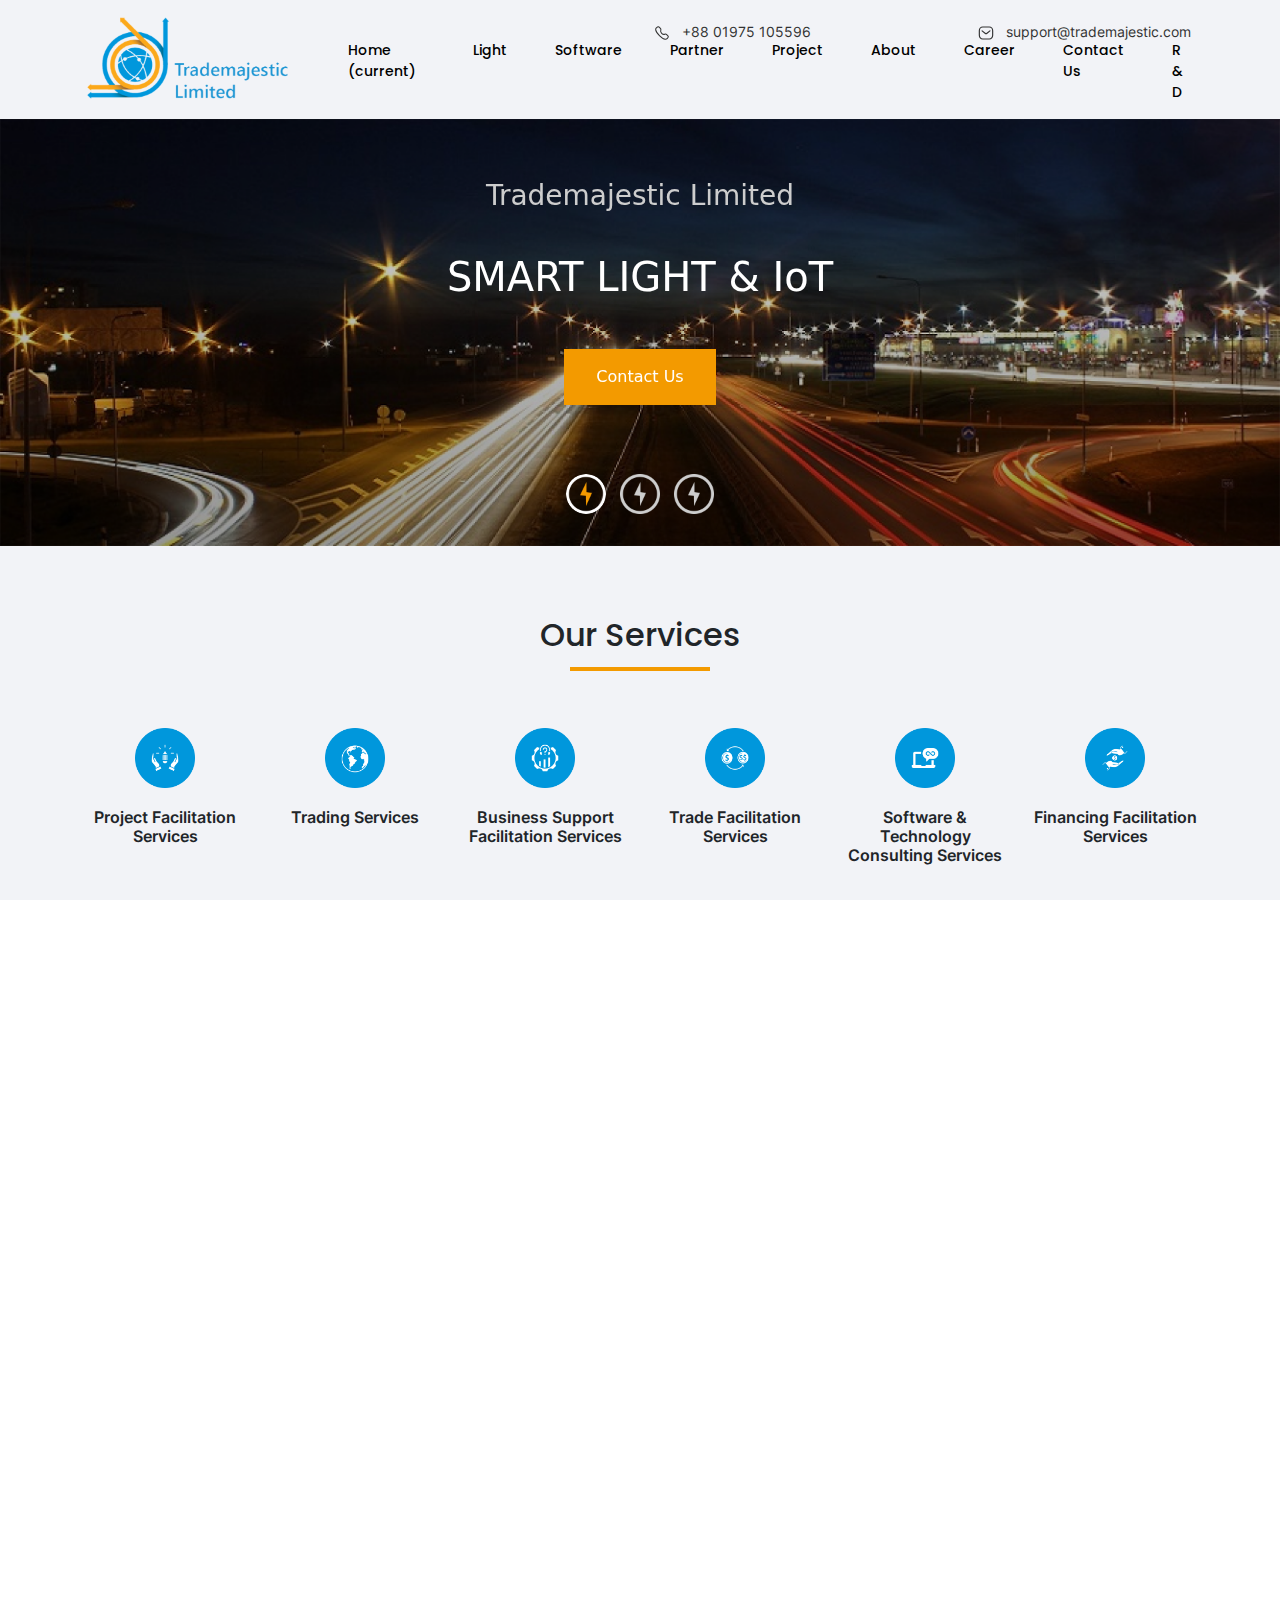
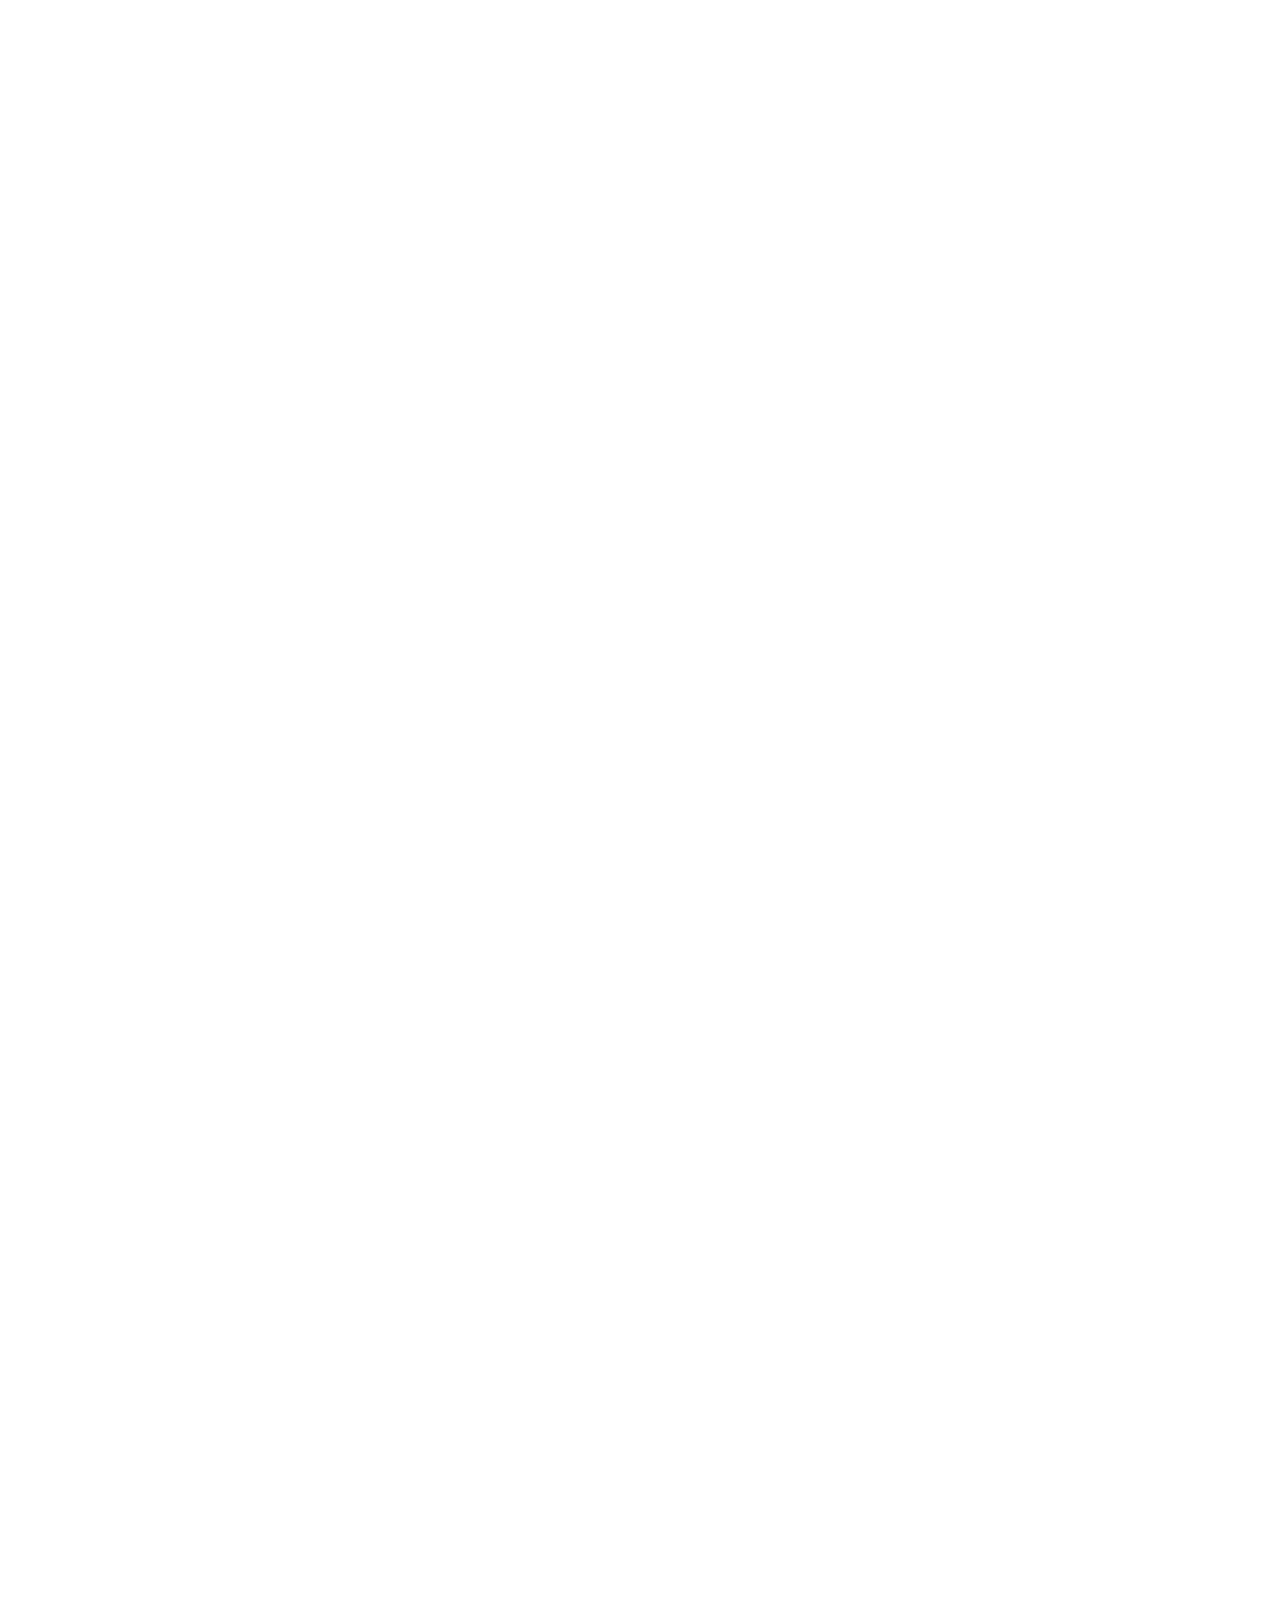
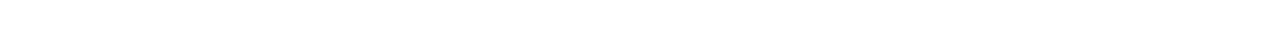
==== index.html @ 7be4f8ed "done all the design" ====
<!DOCTYPE html>
<html lang="en">
  <head>
    <meta charset="UTF-8" />
    <meta http-equiv="X-UA-Compatible" content="IE=edge" />
    <meta name="viewport" content="width=device-width, initial-scale=1.0" />

    <meta property="og:type" content="website" />
    <meta
      property="og:description"
      content=" Trademajestic Limited (TML) is a unique enterprise consisting
    very experienced and skilled team with commanding skills in
    technology, engineering, investment/financing, and business
    designing, aimed to be the most effective means of providing
    world class technology solutions, products and services for
    Government Agencies, Industries, Enterprises, Investors and
    Entrepreneurs/Initiatives from Public and Private Sectors."
    />
    <meta
      property="og:image"
      content="https://i.ibb.co/2WRQjTP/logo.png"
    />
    <link rel="preconnect" href="https://fonts.googleapis.com" />

    <title>Trademajestic Limited</title>
    <link rel="icon" href="Assets/Images/favicon-32x32.png" />

    <!-- Bootstrap css file -->
    <link rel="stylesheet" href="css/bootstrap.min.css" />
    <!-- Custom Css with Responsive -->
    <link rel="stylesheet" href="css/style.css" />
    <link rel="stylesheet" href="css/mediaQuery.css" />
    <!-- Carousel Css -->
    <link rel="stylesheet" href="css/owl.carousel.min.css" />
    <link rel="stylesheet" href="css/owl.theme.default.min.css" />
    <!-- Font Awoesome -->
    <link
      rel="stylesheet"
      href="https://cdnjs.cloudflare.com/ajax/libs/font-awesome/6.0.0-beta2/css/all.min.css"
      integrity="sha512-YWzhKL2whUzgiheMoBFwW8CKV4qpHQAEuvilg9FAn5VJUDwKZZxkJNuGM4XkWuk94WCrrwslk8yWNGmY1EduTA=="
      crossorigin="anonymous"
      referrerpolicy="no-referrer"
    />
  </head>

  <body>
    <div class="header">
      <div class="container">
        <div class="abs">
          <div class="pr-3 row d-flex justify-content-end text-end top_nav">
            <div class="col-lg-4 col-md-5">
              <a href="tel:+8801975105596" class="padl_5">
                <img src="Assets/Images/sms.svg" alt="" /> +88 01975 105596</a
              >
            </div>
            <div class="col-lg-4 col-md-5">
              <a href="mailto:support@trademajestic.com" class="padl_5">
                <img src="Assets/Images/cell.svg" alt="" />
                support@trademajestic.com</a
              >
            </div>
          </div>
        </div>
        <nav class="navbar navbar-expand-lg navbar-light">
          <a class="navbar-brand logoimage" href="#">
            <img src="Assets/Images/logo.png" alt=""
          /></a>
          <button
            class="navbar-toggler"
            type="button"
            data-toggle="collapse"
            data-target="#navbarNav"
            aria-controls="navbarNav"
            aria-expanded="false"
            aria-label="Toggle navigation"
          >
            <span class="navbar-toggler-icon"></span>
          </button>
          <div class="collapse navbar-collapse" id="navbarNav">
            <ul class="ml-auto navbar-nav">
              <li class="nav-item active">
                <a class="nav-link" href="#"
                  >Home <span class="sr-only">(current)</span></a
                >
              </li>
              <li class="nav-item">
                <a class="nav-link" href="#">Light</a>
              </li>
              <li class="nav-item">
                <a class="nav-link" href="#">Software</a>
              </li>
              <li class="nav-item">
                <a class="nav-link" href="#">Partner</a>
              </li>
              <li class="nav-item">
                <a class="nav-link" href="#">Project</a>
              </li>
              <li class="nav-item">
                <a class="nav-link" href="#">About</a>
              </li>
              <li class="nav-item">
                <a class="nav-link" href="#">Career</a>
              </li>
              <li class="nav-item">
                <a class="nav-link" href="#">Contact Us</a>
              </li>
              <li class="nav-item">
                <a class="nav-link" href="#">R & D</a>
              </li>
            </ul>
          </div>
        </nav>
      </div>
    </div>

    <!-- Hero Section -->
    <div class="main_carousel">
      <div class="owl-carousel owl-theme">
        <div class="item">
          <div class="imgCarousel">
            <img src="Assets/Images/banner1.png" alt="" />
          </div>
          <div class="txt">
            <h2>Trademajestic Limited</h2>
            <h1>SMART LIGHT & IoT</h1>
            <button class="btn btn-contact">
              Contact Us <i class="ml-4 fa-solid fa-caret-right"></i>
            </button>
          </div>
        </div>
        <div class="item">
          <div class="imgCarousel">
            <img src="Assets/Images/banner2.png" alt="" />
          </div>
          <div class="txt">
            <h2>Trademajestic Limited</h2>
            <h1>SOFTWARE & TECHNOLOGY SERVICES</h1>
            <button class="btn btn-contact">
              Contact Us <i class="ml-4 fa-solid fa-caret-right"></i>
            </button>
          </div>
        </div>
        <div class="item">
          <div class="imgCarousel">
            <img src="Assets/Images/banner3.png" alt="" />
          </div>
          <div class="txt txt_black">
            <h2>Trademajestic Limited</h2>
            <h1>TRADE FACILITATION SERVICES</h1>
            <button class="btn btn-contact">
              Contact Us <i class="ml-4 fa-solid fa-caret-right"></i>
            </button>
          </div>
        </div>
      </div>
    </div>
    <!-- Hero Section End -->

    <!-- Our Services start -->
    <section class="ourServices pdt-70">
      <div class="container text-center title">
        <h1 class="text-center">Our Services</h1>
        <span></span>

        <div class="row mt-50 mb-70">
          <div class="col-6 col-sm-4 col-md-2">
            <div class="serviceContet">
              <img src="Assets/Images/service1.png" alt="" />
              <h5>Project Facilitation Services</h5>
            </div>
          </div>
          <div class="col-6 col-sm-4 col-md-2">
            <div class="serviceContet">
              <img src="Assets/Images/service2.png" alt="" />
              <h5>Trading Services</h5>
            </div>
          </div>
          <div class="col-6 col-sm-4 col-md-2">
            <div class="serviceContet">
              <img src="Assets/Images/service3.png" alt="" />
              <h5>Business Support Facilitation Services</h5>
            </div>
          </div>
          <div class="col-6 col-sm-4 col-md-2">
            <div class="serviceContet">
              <img src="Assets/Images/service4.png" alt="" />
              <h5>Trade Facilitation Services</h5>
            </div>
          </div>
          <div class="col-6 col-sm-4 col-md-2">
            <div class="serviceContet">
              <img src="Assets/Images/service5.png" alt="" />
              <h5>Software & Technology Consulting Services</h5>
            </div>
          </div>
          <div class="col-6 col-sm-4 col-md-2">
            <div class="serviceContet">
              <img src="Assets/Images/service6.png" alt="" />
              <h5>Financing Facilitation Services</h5>
            </div>
          </div>
        </div>
      </div>
    </section>
    <!-- Our Services End -->

    <!-- SoftWare -->
    <section class="softwareBg">
      <div class="reverseTrans">
        <div class="container pd-70 pb-70">
          <div class="softHeader">
            <div class="softTxt">
              <h5>Software</h5>
              <span></span>
            </div>
            <div class="seeMore">
              <button class="btn btn-softsee">
                See more <i class="ml-4 fa-solid fa-caret-right"></i>
              </button>
            </div>
          </div>
          <div class="mt-40 row">
            <div class="col-sm-6 col-md-3">
              <div class="softwareMain">
                <img src="Assets/Images/software1.png" alt="" />
                <h5>IoT-BASED SMART CITY SOLUTION</h5>
                <p>
                  GI Pole & LED light installation with necessary materials
                  including Server based Central Management System for
                  Chattogram City Corporation (CCC) at 30 main roads (+/-78 km).
                </p>
              </div>
            </div>
            <div class="col-sm-6 col-md-3">
              <div class="softwareMain">
                <img src="Assets/Images/s2.png" alt="" />
                <h5>APP-BASED LIFE INSURANCE SOLUTION</h5>
                <p>
                  Chartered Life Insurance Company Ltd is a life insurance
                  company in Bangladesh licensed by Insurance Development &
                  Regulatory Authority (IDRA). Chartered Life is sponsored by
                  top business magnets from Bank, Insurance, Telecom and many
                  more Industries of Bangladesh.
                </p>
              </div>
            </div>
            <div class="col-sm-6 col-md-3">
              <div class="softwareMain">
                <img src="Assets/Images/s3.jpeg" alt="" />
                <h5>RIDEALIKE</h5>
                <p>
                  RideAlike is a peer-to-peer vehicle sharing platform developed
                  by TML GROUP, which provides its services Android, iOS
                  applications and Web System. RideAlike’s operational model is
                  very similar to AirBNB, but for vehicles with additional
                  innovative features
                </p>
              </div>
            </div>
            <div class="col-sm-6 col-md-3">
              <div class="softwareMain">
                <img src="Assets/Images/software4.png" alt="" />
                <h5>LIGHTING GRID DESIGN</h5>
                <p>
                  GI Pole & LED light installation with necessary materials
                  including Server based Central Management System for Barishal
                  City Corporation.
                </p>
              </div>
            </div>
          </div>
        </div>
      </div>
    </section>
    <!-- SoftWare End  -->

    <section class="smartLight">
      <div class="container">
        <div class="row pdt-70 small_row">
          <div class="col-sm-6">
            <div class="smartContent">
              <h1>Smart Light & IoT</h1>
              <span></span>
              <p class="mt-40">
                Smart lighting is a technology driven concept that links three
                main features of solid-state lighting (SSL) technologies,
                universal communication interfaces and advanced control.
                However, this conceptualization is continuously progressing to
                comply with the guidelines of the next generation of devices
                that work in the Internet of Things (IoT) environment.
              </p>
              <p>
                Modern smart lighting systems are based on Light Emitting Diode
                (LED) technology and involve advanced technology drivers. Now
                the lighting systems are evolving to support different wireless
                communications interfaces well suited with the IoT environment.
                Market propensity of SSL systems forecast the accelerated growth
                of connected IoT lighting control systems in different markets
                from smart homes to industrial lighting systems. These systems
                offer advanced features such as spectral control of the light
                source and also, the inclusion of several communication
                interfaces.
              </p>
            </div>
          </div>
          <div class="col-sm-6">
            <div class="smartcontentImg">
              <img src="Assets/Images/smartLite.png" alt="" />
            </div>
          </div>
        </div>
      </div>
    </section>

    <!-- Second Slider -->
    <section class="slider">
      <div class="rakib owl-carousel owl-theme">
        <div class="item">
          <img src="Assets/Images/smallSlider1.png" alt="" />
        </div>
        <div class="item">
          <img src="Assets/Images/smallSlider2.png" alt="" />
        </div>
        <div class="item">
          <img src="Assets/Images/smallSlider3.png" alt="" />
        </div>
        <div class="item">
          <img src="Assets/Images/smallSlider4.png" alt="" />
        </div>
      </div>
    </section>
    <!-- Second Slider End -->

    <!-- footer start -->
    <section class="footer">
      <div class="container">
        <div class="row footerContent">
          <div class="col-sm-6 col-md-6 col-lg-3">
            <div class="firstcol">
              <img src="Assets/Images/footerLogo.png" alt="" />
              <p>
                Trademajestic Limited (TML) is a unique enterprise consisting
                very experienced and skilled team with commanding skills in
                technology, engineering, investment/financing, and business
                designing, aimed to be the most effective means of providing
                world class technology solutions, products and services for
                Government Agencies, Industries, Enterprises, Investors and
                Entrepreneurs/Initiatives from Public and Private Sectors.
              </p>
            </div>
          </div>
          <div class="col-md-6 col-sm-6 col-lg-3">
            <div class="secondcol">
              <h5>OFFICE ADDRESS</h5>
              <p>
                Nakshi Homes (4th Fl.), 6/1A Segunbagicha, Dhaka-1000,
                Bangladesh
              </p>
              <p class="mt-24">Email : support@trademajestic.com</p>
              <p class="mt-24">Contact no : +88 01975 105596</p>
            </div>
          </div>
          <div class="col-sm-6 col-md-6 col-lg-3">
            <div class="secondcol">
              <h5>STAY WITH US</h5>
              <p>
                But in order to explain to you how all this mistaken idea of
                denouncing pleasure.
              </p>
              <input type="text" placeholder="input email" />
              <button class="btn btn-subscribe">subscribe</button>
            </div>
          </div>
          <div class="col-sm-6 col-md-6 col-lg-3">
            <div class="secondcol">
              <h5>GALLERY</h5>

              <div class="gallery">
                <div class="grid-item">
                  <img src="Assets/Images/gallery 11.png" alt="" />
                </div>
                <div class="grid-item">
                  <img src="Assets/Images/gallery22.jpg" alt="" />
                </div>
              </div>
              <div class="gallery">
                <div class="grid-item">
                  <img src="Assets/Images/gallery33.jpg" alt="" />
                </div>
                <div class="grid-item">
                  <img src="Assets/Images/gallery44.jpg" alt="" />
                </div>
              </div>
              <div class="gallery">
                <div class="grid-item">
                  <img src="Assets/Images/gallery55.jpg" alt="" />
                </div>
                <div class="grid-item">
                  <img src="Assets/Images/gallery6.png" alt="" />
                </div>
              </div>
            </div>
          </div>
        </div>
        <div class="row pb-17 small_mar">
          <div class="text-center col-sm-2 col-md-2 col-lg-1 col-2">
            <div class="socialIcon">
              <a
                href="https://www.facebook.com/Trademajestic-Limited-1891014017826534"
                target="_blank"
                ><img src="Assets/Images/footericon1.png" alt=""
              /></a>
            </div>
          </div>
          <div class="text-center col-sm-2 col-md-2 col-lg-1 col-2">
            <div class="socialIcon">
              <a href=""><img src="Assets/Images/footericon2.png" alt="" /></a>
            </div>
          </div>
          <div class="text-center col-sm-2 col-md-2 col-lg-1 col-2">
            <div class="socialIcon">
              <a href=""> <img src="Assets/Images/footericon3.png" alt="" /></a>
            </div>
          </div>
          <div class="text-center col-sm-2 col-md-2 col-lg-1 col-2">
            <div class="socialIcon">
              <a
                href="https://www.youtube.com/channel/UCPqhk2k1TOtvswoZRjMecdQ"
                target="_blank"
              >
                <img src="Assets/Images/footericon4.png" alt=""
              /></a>
            </div>
          </div>
          <div class="text-center col-sm-2 col-md-2 col-lg-1 col-2">
            <div class="socialIcon">
              <img src="Assets/Images/footericon5.png" alt="" />
            </div>
          </div>
        </div>

        <div class="row">
          <div class="col-sm-12">
            <div class="hr"></div>
          </div>
        </div>

        <div class="coyright">
          <p>
            Copyright © 2018. All Rights Reserved.Design and Developed by
            Trademajestic Limited
          </p>
        </div>
      </div>
    </section>

    <!-- JavaScript Files -->
    <script src="js/bootstrap.min.js"></script>
    <script src="js/jquery-3.6.0.min.js"></script>
    <!-- JavaScript Files -->
    <script
      src="https://code.jquery.com/jquery-3.2.1.slim.min.js"
      integrity="sha384-KJ3o2DKtIkvYIK3UENzmM7KCkRr/rE9/Qpg6aAZGJwFDMVNA/GpGFF93hXpG5KkN"
      crossorigin="anonymous"
    ></script>
    <script
      src="https://cdnjs.cloudflare.com/ajax/libs/popper.js/1.12.9/umd/popper.min.js"
      integrity="sha384-ApNbgh9B+Y1QKtv3Rn7W3mgPxhU9K/ScQsAP7hUibX39j7fakFPskvXusvfa0b4Q"
      crossorigin="anonymous"
    ></script>
    <script
      src="https://maxcdn.bootstrapcdn.com/bootstrap/4.0.0/js/bootstrap.min.js"
      integrity="sha384-JZR6Spejh4U02d8jOt6vLEHfe/JQGiRRSQQxSfFWpi1MquVdAyjUar5+76PVCmYl"
      crossorigin="anonymous"
    ></script>

    <!-- Owl Carousel  -->
    <script src="js/owl.carousel.min.js"></script>

    <script type="text/javascript">
      $(".rakib").owlCarousel({
        loop: true,
        margin: 10,
        nav: false,
        dots: false,
        responsive: {
          0: {
            items: 3,
          },
          600: {
            items: 5,
          },
          1000: {
            items: 8,
          },
        },
      });

      $(".owl-carousel").owlCarousel({
        loop: true,
        margin: 10,
        nav: false,
        responsive: {
          0: {
            items: 1,
          },
          600: {
            items: 1,
          },
          1000: {
            items: 1,
          },
        },
      });
    </script>

    <!-- Owl Carousel  -->
  </body>
</html>
---- css/style.css ----
/* Color */
:root {
  --secondary: #f39a00;
  --white: #ffffff;
  --fontColor: #212121;
}

/* Font Family */
@font-face {
  font-family: poppinsM;
  src: url(../Assets/Fonts/Poppins-Medium.ttf);
}

@font-face {
  font-family: interM;
  src: url(../Assets/Fonts/Inter-Medium.ttf);
}
@font-face {
  font-family: interSemi;
  src: url(../Assets/Fonts/Inter-SemiBold.ttf);
}
@font-face {
  font-family: interR;
  src: url(../Assets/Fonts/Inter-Regular.ttf);
}

/* Remove html and body default style */
body{
  padding: 0px !important;
  margin: 0px !important;
  overflow-x: hidden;
}

/* HomePage */
.logoimage img {
  width: 210px;
  height: 93px;
}
.header{
  background-color: #F2F3F7;
}
.nav-item a{
  font-family: poppinsM;
  font-size: 14px;
  color: #000000 !important;
}

.p-12{
  padding-top:12px;
  padding-bottom: 12px;
}
.padl_5{
  padding-left:0.5rem;
  padding-right:0.5rem;
}
.abs a{
  font-family: interR;
  font-size: 16px;
  margin: 0px;
  text-decoration: none;
  color: #333333;
}
.top_nav img{
  width: 16px;
  height: 16px;
  margin-right:8px;
}


.abs{
  position: absolute;
  width:98%;
  top: 20px;
  z-index: 999;
 
}
.container{
  position: relative;
}


.imgCarousel img {
  position: relative;
}

.txt {
  position: absolute;
  top: 162px;
  left: 34%;
  text-align: center;
  width: 36%;
}
.txt h2 {
  color: #cdcdcd;
  font-size: 32px;
}
.txt h1 {
  color: var(--white);
  font-size: 60px;
  letter-spacing: 2%;
  margin-top: 20px;
}
.btn-contact {
  background-color: var(--secondary);
  font-size: 16px !important;
  color: var(--white) !important;
  padding: 16px 32px;
  border-radius: 0px;
  border: none !important;
  margin-top: 50px;
}
.owl-carousel .owl-item img {
  display: block;
  width: 100%;
  max-height: 640px;
  object-fit: cover;
}
nav {
  align-items: flex-end !important;
}
.pdt-70 {
  padding-top: 70px;
}
.ourServices {
  background-color: #f2f3f7;
}

.ourServices h1 {
  font-size: 48px;
  margin: 0px;
  font-family: poppinsM;
}
.title span {
  border-color: #f39a00;
  border-style: solid;
  border-width: 0px 0px 4px 0px;
  display: inline-block;
  font-size: 30px;
  padding: 0px 70px;
  text-align: center;
}

.mt-50 {
  margin-top: 50px;
}
.serviceContet {
  text-align: center;
}
.serviceContet h5 {
  text-align: center;
  font-size: 16px;
  font-family: interSemi;
}
.serviceContet img {
  height: 72px;
  height: 72px;
  object-fit: contain;
  margin-bottom: 20px;
}
.mb-70 {
  padding-bottom: 70px;
}
.softwareBg {
  background: radial-gradient(
    266.7% 359.47% at 8.39% 13.38%,
    #1a2737 3.61%,
    #0097dc 99.07%
  );
  transform: rotate(-180deg);
}
.reverseTrans {
  transform: rotate(-180deg);
}
.softHeader {
  display: flex;
  justify-content: space-between;
  align-items: center;
}
.softTxt h5 {
  font-family: interM;
  font-size: 48px;
  color: var(--white);
  margin: 0px !important;
}
.softTxt span {
  border-color: #f39a00;
  border-style: solid;
  border-width: 0px 0px 4px 0px;
  display: inline-block;
  font-size: 30px;
  padding: 0px 70px;
  text-align: center;
}
.btn-softsee {
  font-size: 16px;
  background-color: var(--white);
  color: var(--fontColor);
  padding: 16px 32px;
  font-family: interM;
  vertical-align: middle;
  border-radius: 0px !important;
}
.pd-70 {
  padding-top: 70px;
}
.softwareMain img {
  width: 100%;
  height: 219px;
  object-fit: cover;
}
.softwareMain h5 {
  font-family: interM;
  font-size: 24px;
  line-height: 32px;
  color: var(--white);
  margin-top: 12px;
}
.softwareMain p {
  font-family: interR;
  font-size: 14px;
  line-height: 28px;
  margin-top: 12px;
  color: #e4e4e4;
}
.mt-40 {
  margin-top: 40px;
}
.pb-70 {
  padding-bottom: 70px;
}
.smartLight {
  background-color: #f2f3f7;
}
.smartContent {
  padding-top: 83px;
}
.smartContent h1 {
  font-family: interM;
  font-size: 48px;
  letter-spacing: 4%;
}
.smartContent p {
  font-family: interR;
  font-size: 16px;
  line-height: 32px;
}
.smartContent span {
  border-color: #f39a00;
  border-style: solid;
  border-width: 0px 0px 4px 0px;
  display: inline-block;
  font-size: 30px;
  padding: 0px 70px;
  text-align: center;
}
.smartcontentImg img {
  width: 570px;
  height: 570px;
  object-fit: cover;
}

.slider .owl-theme .owl-dots .owl-dot span {
  display: none;
}
.slider .owl-theme .owl-dots .owl-dot.active span,
.owl-theme .owl-dots .owl-dot:hover span {
  display: none;
}
.slider {
  padding: 62px 30px;
}

.footer {
  background: radial-gradient(
    266.7% 359.47% at 8.39% 13.38%,
    #1a2737 3.61%,
    #0097dc 99.07%
  );
}

.footerContent{
  padding-top:96px ;
}
.firstcol img{
  width: 136px;
  height: 60px;
  object-fit: contain;
}

.firstcol p{
  font-family: interR;
  font-size: 18px;
  margin-top: 24px;
  color:#DBDBDB;
}
.secondcol{
  margin-top: 27px;
}
.secondcol h5{
  font-size: 20px;
  font-family: interSEmi;
  margin-bottom: 33px;
  color: var(--white);
}
.secondcol p{
  font-size:16px;
  font-family: interR;
  color: var(--white);
  line-height: 22px;
}
.mt-24{
  margin-top: 24px;
}
.secondcol input{
  width:90%;
  height: 50px;
  padding: 14px 21px;
  font-family: interR;
  font-size: 16px;
  margin-top: 36px;
}
.btn-subscribe {
  width: 90%;
  /* height: 50px; */
  padding: 14px 30px;
  font-family: interM;
  font-size: 18px;
  margin-top: 36px;
  background-color: var(--secondary);
  color: var(--white);
}
.gallery{
 display: flex;
  width: 100%;

 
}
.grid-item{
  width:50%;
}
.grid-item img{
  width:100%;
  height: 84px;
  object-fit: cover;
}

.socialIcon img{
  width:65%;
  
}
.hr{
  border-bottom: 1px solid #C4C4C4;

}
.coyright{
  text-align: center;
  font-family: interR;
  font-size: 16px;
  margin-top: 22px;
  padding-bottom: 22px;
  color: white;
}

.pb-17{
  padding-bottom: 17px;
}
#navbarNav ul{
  margin-left: auto !important;
}

.navbar-expand-lg .navbar-nav .nav-link {
  padding-left: 2.5rem;
  padding-right: 0.5rem;
}
/* container */
@media (min-width: 1900px) {
  .container,
  .container-lg,
  .container-md,
  .container-sm,
  .container-xl {
    max-width: 1492px;
  }

 
}

html,body
{
    width: 100%;
    height: 100%;
    margin: 0px;
    padding: 0px;
    overflow-x: hidden; 
}
nav {
  align-items: flex-end !important;
}
.txt_black h2{
  text-shadow: 2px 2px 7px black;
  color: white !important;
}
.txt_black h1{
  text-shadow: 2px 2px 7px black;
}
---- css/mediaQuery.css ----
@media (max-width: 1800px) {
  .smartcontentImg img {
    width: 100%;
    height: auto;
    object-fit: contain;
  }
  .txt {
    position: absolute;
    top: 100px;
    left: 0%;
    text-align: center;
    width: 100%;
  }
  .txt h1 {
    color: var(--white);
    font-size: 40px;
    letter-spacing: 2%;
    margin-top: 40px;
  }
  .txt h2 {
    color: #cdcdcd;
    font-size: 28px;
  }
  .btn-contact {
    background-color: var(--secondary);
    font-size: 16px !important;
    color: var(--white) !important;
    padding: 16px 32px;
    border-radius: 0px;
    border: none !important;
    margin-top: 40px;
  }
  .owl-theme .owl-dots, .owl-theme .owl-nav {
    text-align: center;
    -webkit-tap-highlight-color: transparent;
    position: absolute;
    bottom: 20px !important;
    left: 50% !important;
    z-index: 15;
    width: 60%;
    padding-left: 0;
    margin-left: -30%;
    text-align: center;
    list-style: none;
  }

}



@media (max-width:1450px) {
  .firstcol p {
    font-family: interR;
    font-size: 14px;
    margin-top: 24px;
    color: #DBDBDB;
    line-height: 26px;
  }
  .secondcol p {
    font-size: 14px;
    font-family: interR;
    color: var(--white);
    line-height: 22px;
}
.coyright {
  text-align: center;
  font-family: interR;
  font-size: 14px;
  margin-top: 22px;
  padding-bottom: 22px;
  color: white;
}
.softwareMain h5 {
  font-family: interM;
  font-size: 18px;
  line-height: 32px;
  color: var(--white);
  margin-top: 12px;
}
.ourServices h1 {
  font-size: 40px;
  margin: 0px;
  font-family: poppinsM;
}
.softTxt h5 {
  font-family: interM;
  font-size: 40px;
  color: var(--white);
  margin: 0px !important;
}
.smartContent h1 {
  font-family: interM;
  font-size: 40px;
}
.smartContent p {
  font-family: interR;
  font-size: 15px;
  line-height: 32px;
}
.serviceContet h5 {
  text-align: center;
  font-size: 15px;
  font-family: interSemi;
}
.abs a {
  font-family: interR;
  font-size: 14px;
  margin: 0px;
  text-decoration: none;
  color: rgb(51, 51, 51);
}
}

@media (max-width: 1300px) {
  .txt {
    position: absolute;
    top: 60px;
    left: 0%;
    text-align: center;
    width: 100%;
  }
  .ourServices h1 {
    font-size: 32px;
    margin: 0px;
    font-family: poppinsM;
  }
  .serviceContet h5 {
    text-align: center;
    font-size: 16px;
    font-family: interSemi;
}
.serviceContet img {
  width: 60px;
  height: 60px;
  object-fit: contain;
  margin-bottom: 20px;
}
.softTxt h5 {
  font-family: interM;
  font-size: 30px;
  color: var(--white);
  margin: 0px !important;
}
.btn-softsee {
  font-size: 16px;
  background-color: var(--white);
  color: var(--fontColor);
  padding: 11px 32px;
  font-family: interM;
  vertical-align: middle;
  border-radius: 0px !important;
}
.softwareMain h5 {
  font-family: interM;
  font-size: 22px;
  line-height: 32px;
  margin-top: 12px;
}
.smartContent h1 {
  font-family: interM;
  font-size: 32px;
  letter-spacing: 4%;
}
.smartContent p {
  font-family: interR;
  font-size: 15px;
  line-height: 30px;
}
.secondcol p {
  font-size: 15px;
  font-family: interR;
  color: var(--white);
  line-height: 22px;
}
.firstcol p {
  font-family: interR;
  font-size: 15px;
  margin-top: 24px;
  color: #DBDBDB;
}
.coyright {
  text-align: center;
  font-family: interR;
  font-size: 14px;
  margin-top: 22px;
  padding-bottom: 22px;
  color: white;
}
.softwareMain img {
  width: 100%;
  height:auto;
  object-fit: cover;
}
.softwareMain h5 {
  font-family: interM;
  font-size: 17px;
  line-height: 32px;
  color: var(--white);
  margin-top: 12px;
}

}

@media (max-width: 1200px) {
  .txt {
    position: absolute;
    top: 50px;
    left: 0%;
    text-align: center;
    width: 100%;
  }
  .txt h1 {
    color: var(--white);
    font-size: 40px;
    letter-spacing: 2%;
    margin-top: 20px;
  }
  .navbar-expand-lg .navbar-nav .nav-link {
    padding-left: 0.7rem;
    padding-right: 0.7rem;
}

}

@media (max-width:1080px) {
  .btn-contact {
    background-color: var(--secondary);
    font-size: 14px !important;
    color: var(--white) !important;
    padding: 11px 21px;
    border-radius: 0px;
    border: none !important;
    margin-top: 11px;
  }
  .owl-theme .owl-dots .owl-dot.active span, .owl-theme .owl-dots .owl-dot:hover span {
    width: 30px !important;
    height: 30px !important;
    margin: 5px 7px;
    background-size: 30px 30px !important;
  }
  .owl-theme .owl-dots .owl-dot span {
    width: 30px !important;
    height: 30px !important;
    display: block;
    background-size: 30px 30px !important;
    object-fit: contain;
  }
  .smartContent {
    padding-top:0px;
}
}

@media (max-width: 991.98px) {
  .txt {
    position: absolute;
    top: 25px;
    left: 0%;
    text-align: center;
    width: 100%;
  }
  .txt h2 {
    color: #cdcdcd;
    font-size: 22px;
  }
  .txt h1 {
    color: var(--white);
    font-size: 26px;
    letter-spacing: 2%;
    margin-top: 15px;
  }
  .btn-contact {
    background-color: var(--secondary);
    font-size: 14px !important;
    color: var(--white) !important;
    padding: 7px 15px;
    border-radius: 0px;
    border: none !important;
    margin-top: 11px;
  }
  .abs{
    display: none;
  }
  nav {
    align-items:center !important;
}
.logoimage img {
  width: 170px;
  height: 70px;
  object-fit: contain;
}
.small_row{
  display: flex;
  align-items: center;
}
.socialIcon img {
  width:50%;
}
.small_mar{
  margin-top: 30px;
}
}

@media (max-width: 767.98px) {
  .owl-theme .owl-dots, .owl-theme .owl-nav {
    text-align: center;
    -webkit-tap-highlight-color: transparent;
    position: absolute;
    bottom: 0px !important;
    left: 50% !important;
    z-index: 15;
    width: 60%;
    padding-left: 0;
    margin-left: -30%;
    text-align: center;
    list-style: none;
  }
  .btn-contact {
    font-size: 11px !important;
    padding: 5px 13px;
    border: none !important;
    margin-top: 5px;
  }
  .socialIcon img {
    width: 70%;
}
.softwareMain img {
  width: 100%;
  height: auto;
  object-fit: cover;
  margin-top: 30px;
}
}

@media (max-width: 575.98px) {
  .main_carousel .owl-carousel .owl-item img {
    display: block;
    width: 100%;
    height:90vh;
}
.txt {
  position: absolute;
  top: 30%;
  left: 0%;
  text-align: center;
  width: 100%;
}
.secondcol input {
  width: 101%;
  height: 50px;
  padding: 14px 21px;
  font-family: interR;
  font-size: 16px;
  margin-top: 36px;
}
.btn-subscribe {
  width: 100%;
  /* height: 50px; */
  padding: 14px 30px;
  font-family: interM;
  font-size: 18px;
  margin-top: 36px;
  background-color: var(--secondary);
  color: var(--white);
}
}
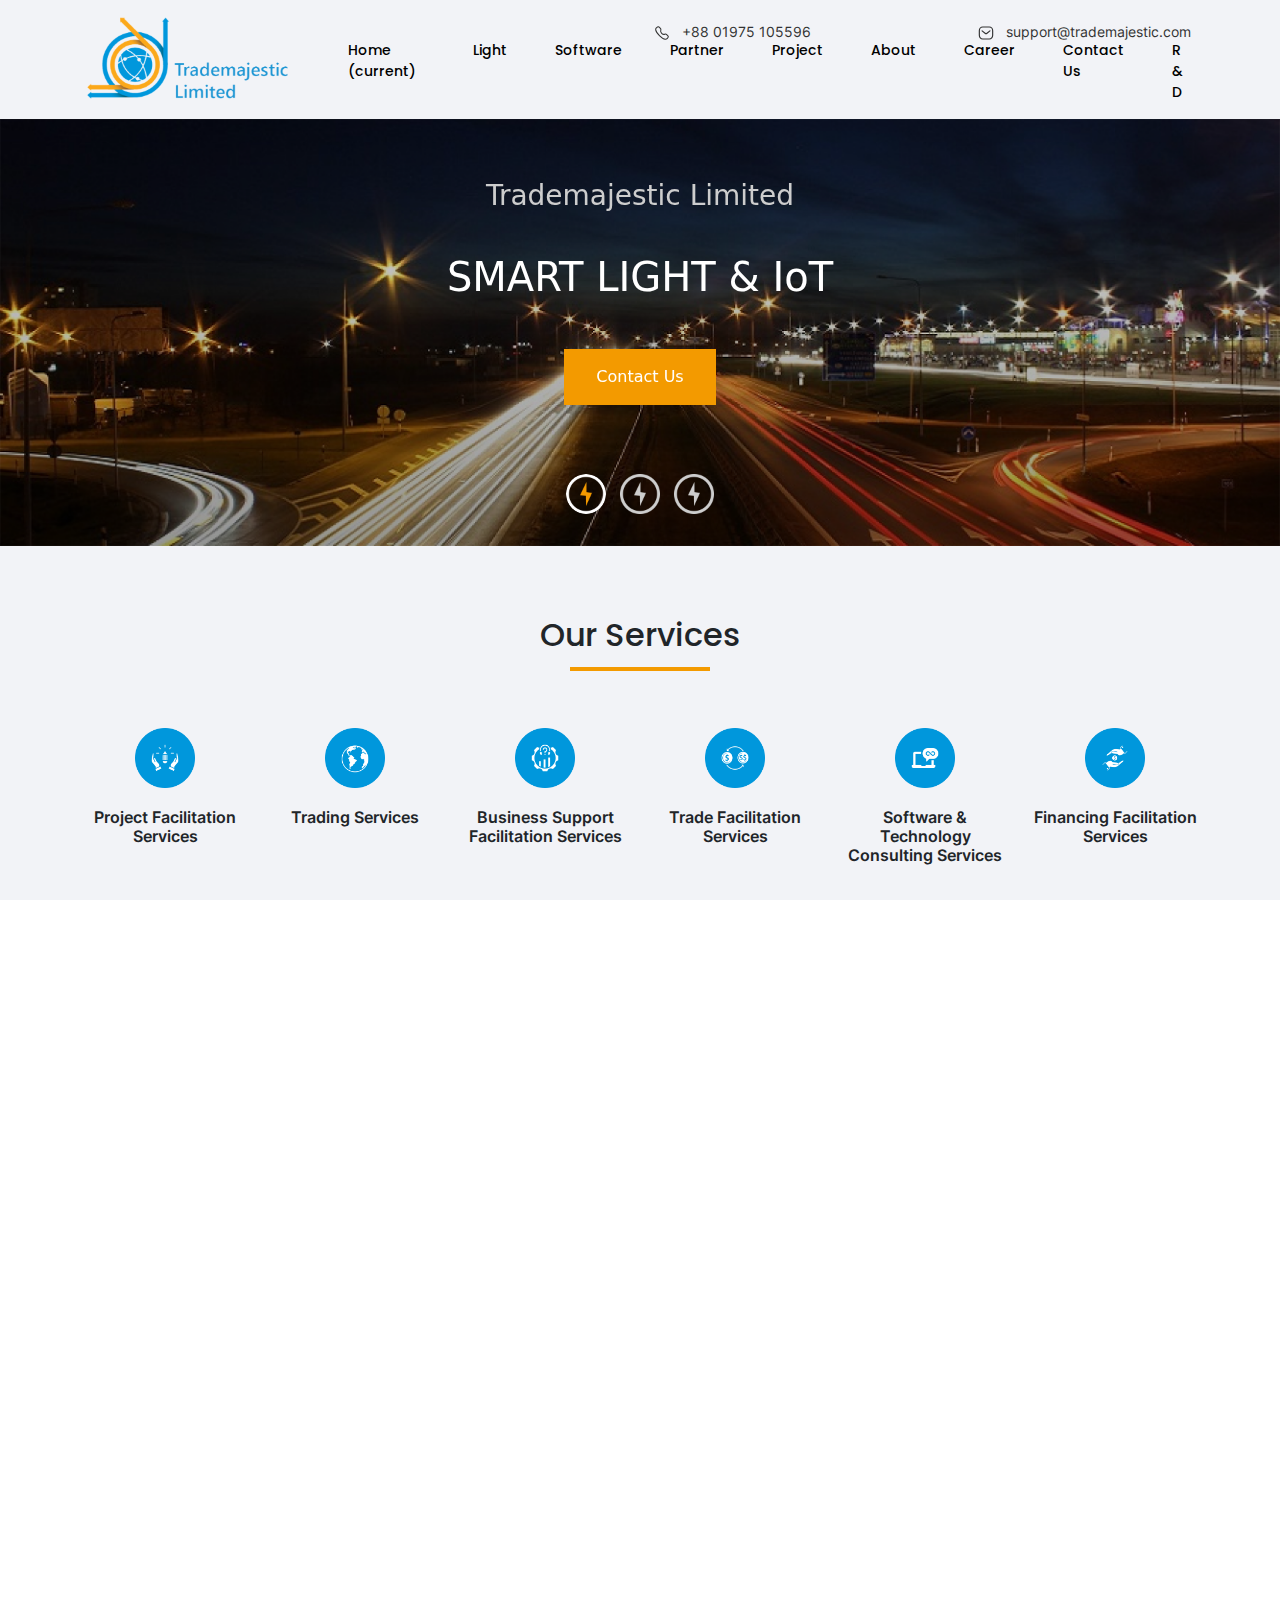
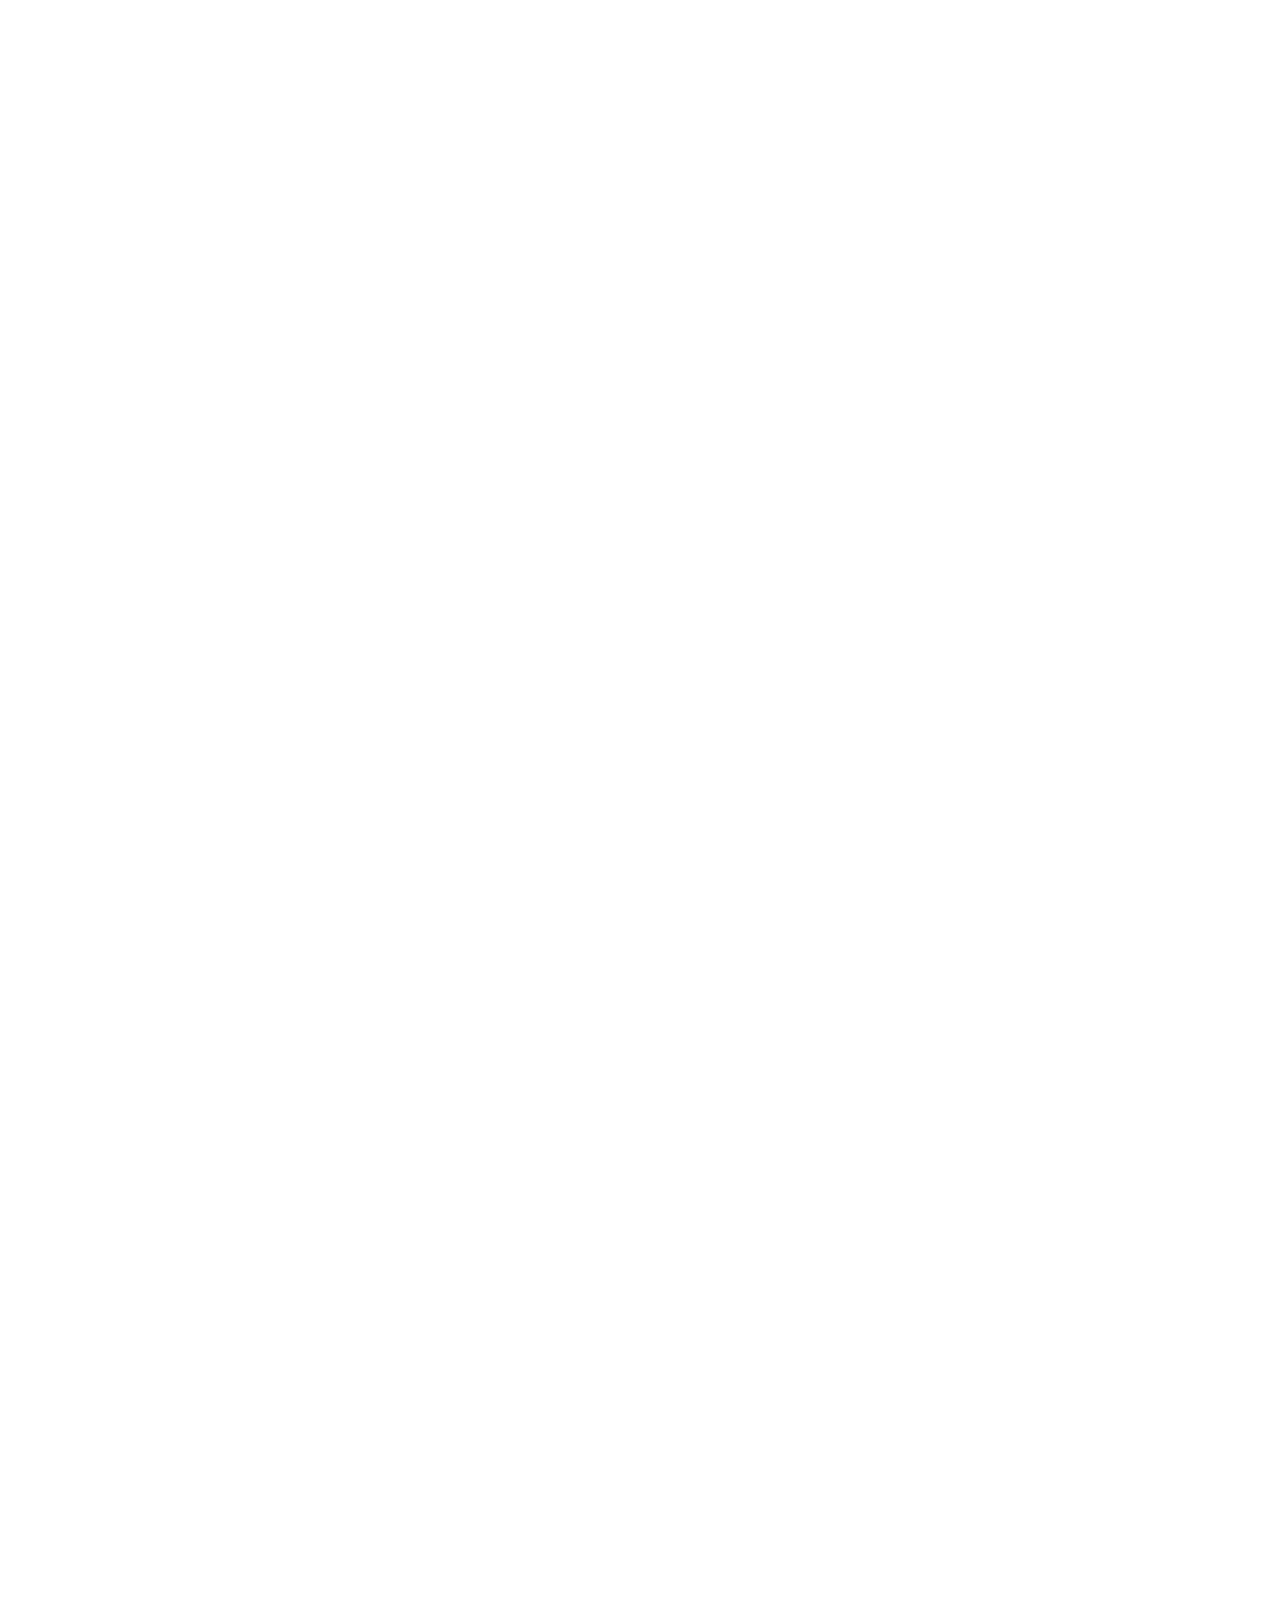
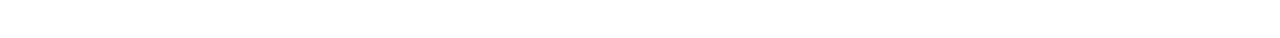
==== commit 2834fe74: "change some style of homepage" ====
--- a/index.html
+++ b/index.html
@@ -238,9 +238,7 @@
                 <p>
                   Chartered Life Insurance Company Ltd is a life insurance
                   company in Bangladesh licensed by Insurance Development &
-                  Regulatory Authority (IDRA). Chartered Life is sponsored by
-                  top business magnets from Bank, Insurance, Telecom and many
-                  more Industries of Bangladesh.
+                  Regulatory Authority (IDRA).
                 </p>
               </div>
             </div>
@@ -251,9 +249,7 @@
                 <p>
                   RideAlike is a peer-to-peer vehicle sharing platform developed
                   by TML GROUP, which provides its services Android, iOS
-                  applications and Web System. RideAlike’s operational model is
-                  very similar to AirBNB, but for vehicles with additional
-                  innovative features
+                  applications and Web System.
                 </p>
               </div>
             </div>
@@ -276,7 +272,7 @@
 
     <section class="smartLight">
       <div class="container">
-        <div class="row pdt-70 small_row">
+        <div class="text-center d-flex align-items-center pdt-70 small_row">
           <div class="col-sm-6">
             <div class="smartContent">
               <h1>Smart Light & IoT</h1>
@@ -303,7 +299,7 @@
               </p>
             </div>
           </div>
-          <div class="col-sm-6">
+          <div class="text-center col-sm-6">
             <div class="smartcontentImg">
               <img src="Assets/Images/smartLite.png" alt="" />
             </div>
@@ -326,6 +322,9 @@
         </div>
         <div class="item">
           <img src="Assets/Images/smallSlider4.png" alt="" />
+        </div>
+        <div class="item">
+          <img src="Assets/Images/smallslider5.png" alt="" />
         </div>
       </div>
     </section>
@@ -341,7 +340,7 @@
               <p>
                 Trademajestic Limited (TML) is a unique enterprise consisting
                 very experienced and skilled team with commanding skills in
-                technology, engineering, investment/financing, and business
+                technology, engineering, investment, financing, and business
                 designing, aimed to be the most effective means of providing
                 world class technology solutions, products and services for
                 Government Agencies, Industries, Enterprises, Investors and
@@ -356,8 +355,8 @@
                 Nakshi Homes (4th Fl.), 6/1A Segunbagicha, Dhaka-1000,
                 Bangladesh
               </p>
-              <p class="mt-24">Email : support@trademajestic.com</p>
-              <p class="mt-24">Contact no : +88 01975 105596</p>
+              <p class="mt-24">support@trademajestic.com</p>
+              <p class="mt-24">+88 01975 105596</p>
             </div>
           </div>
           <div class="col-sm-6 col-md-6 col-lg-3">
@@ -367,7 +366,7 @@
                 But in order to explain to you how all this mistaken idea of
                 denouncing pleasure.
               </p>
-              <input type="text" placeholder="input email" />
+              <input type="text" placeholder="Your Email" />
               <button class="btn btn-subscribe">subscribe</button>
             </div>
           </div>
@@ -491,7 +490,7 @@
             items: 5,
           },
           1000: {
-            items: 8,
+            items: 5,
           },
         },
       });
@@ -500,6 +499,7 @@
         loop: true,
         margin: 10,
         nav: false,
+        autoplay:true,
         responsive: {
           0: {
             items: 1,
--- a/css/style.css
+++ b/css/style.css
@@ -217,7 +217,7 @@
 }
 .softwareMain p {
   font-family: interR;
-  font-size: 14px;
+  font-size: 12px;
   line-height: 28px;
   margin-top: 12px;
   color: #e4e4e4;
@@ -243,6 +243,7 @@
   font-family: interR;
   font-size: 16px;
   line-height: 32px;
+  text-align: justify;
 }
 .smartContent span {
   border-color: #f39a00;
@@ -289,7 +290,7 @@
 
 .firstcol p{
   font-family: interR;
-  font-size: 18px;
+  font-size: 15px;
   margin-top: 24px;
   color:#DBDBDB;
 }
@@ -303,7 +304,7 @@
   color: var(--white);
 }
 .secondcol p{
-  font-size:16px;
+  font-size:15px;
   font-family: interR;
   color: var(--white);
   line-height: 22px;
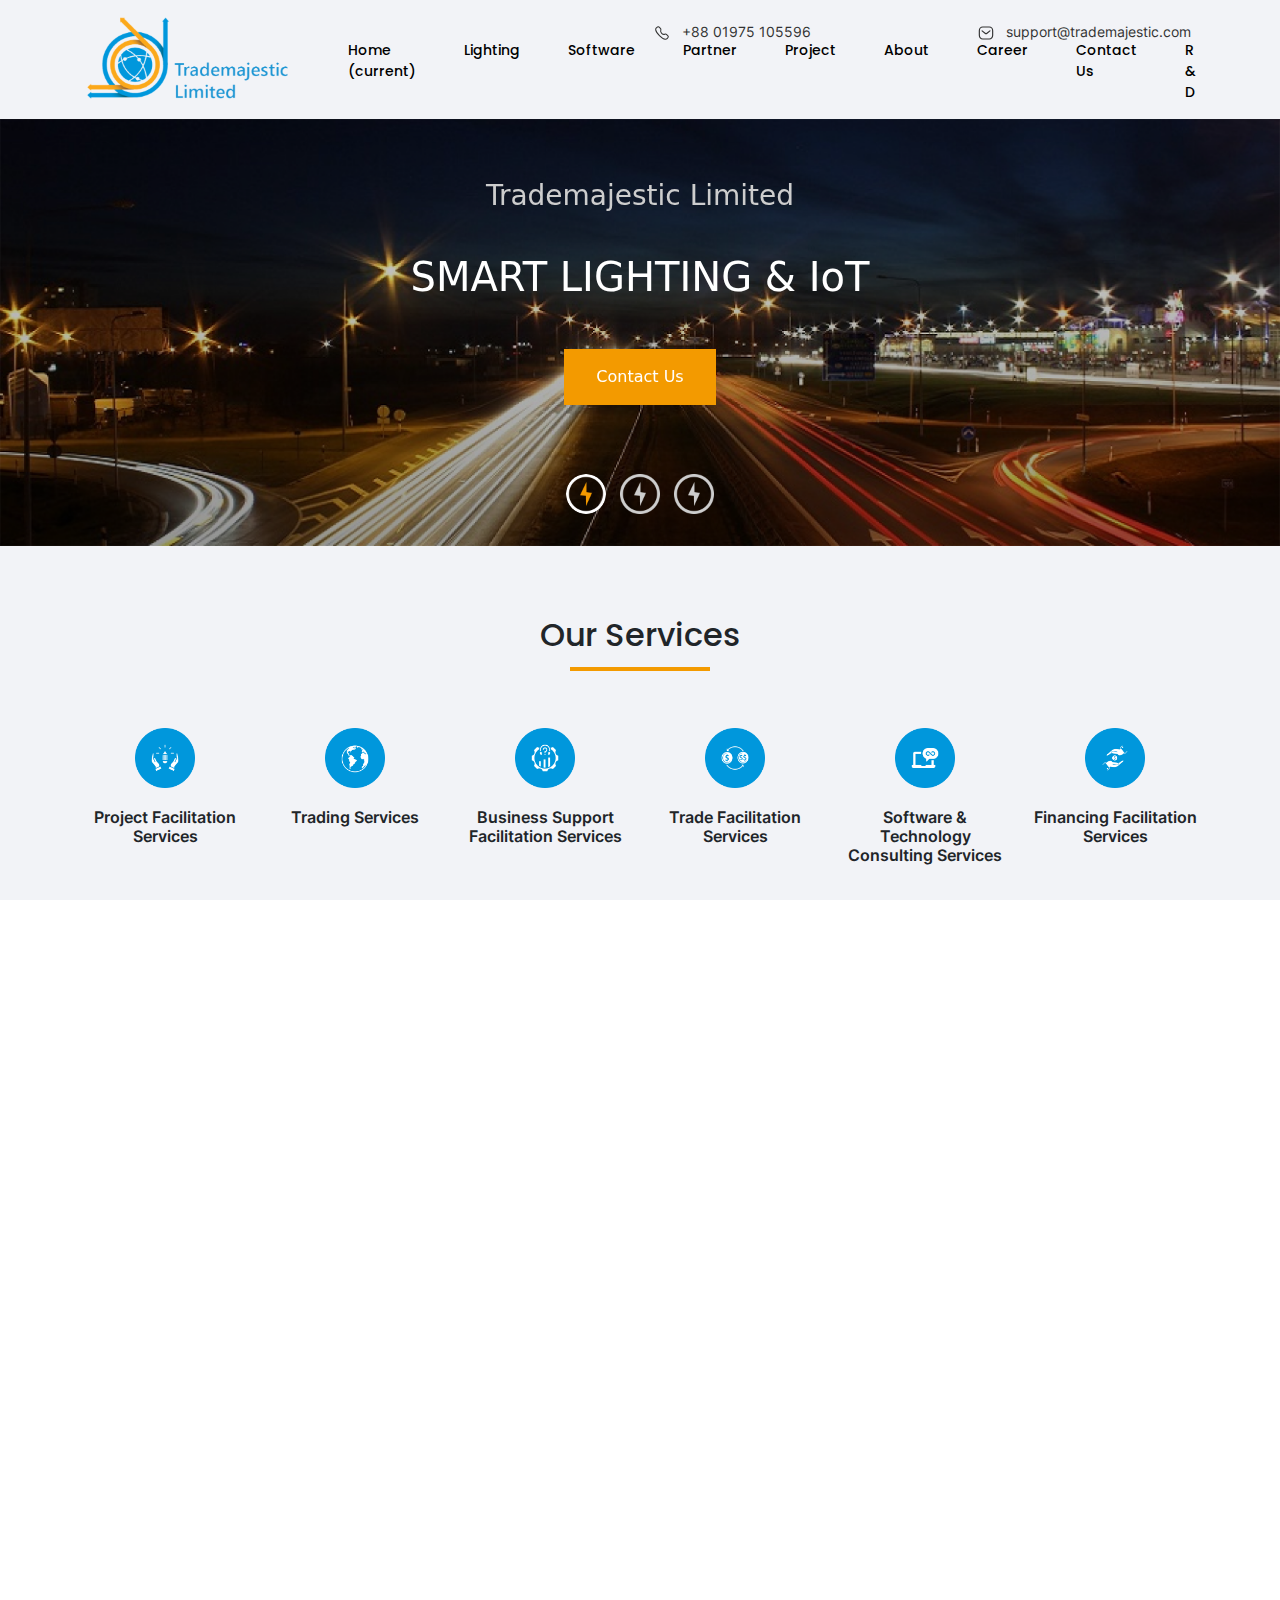
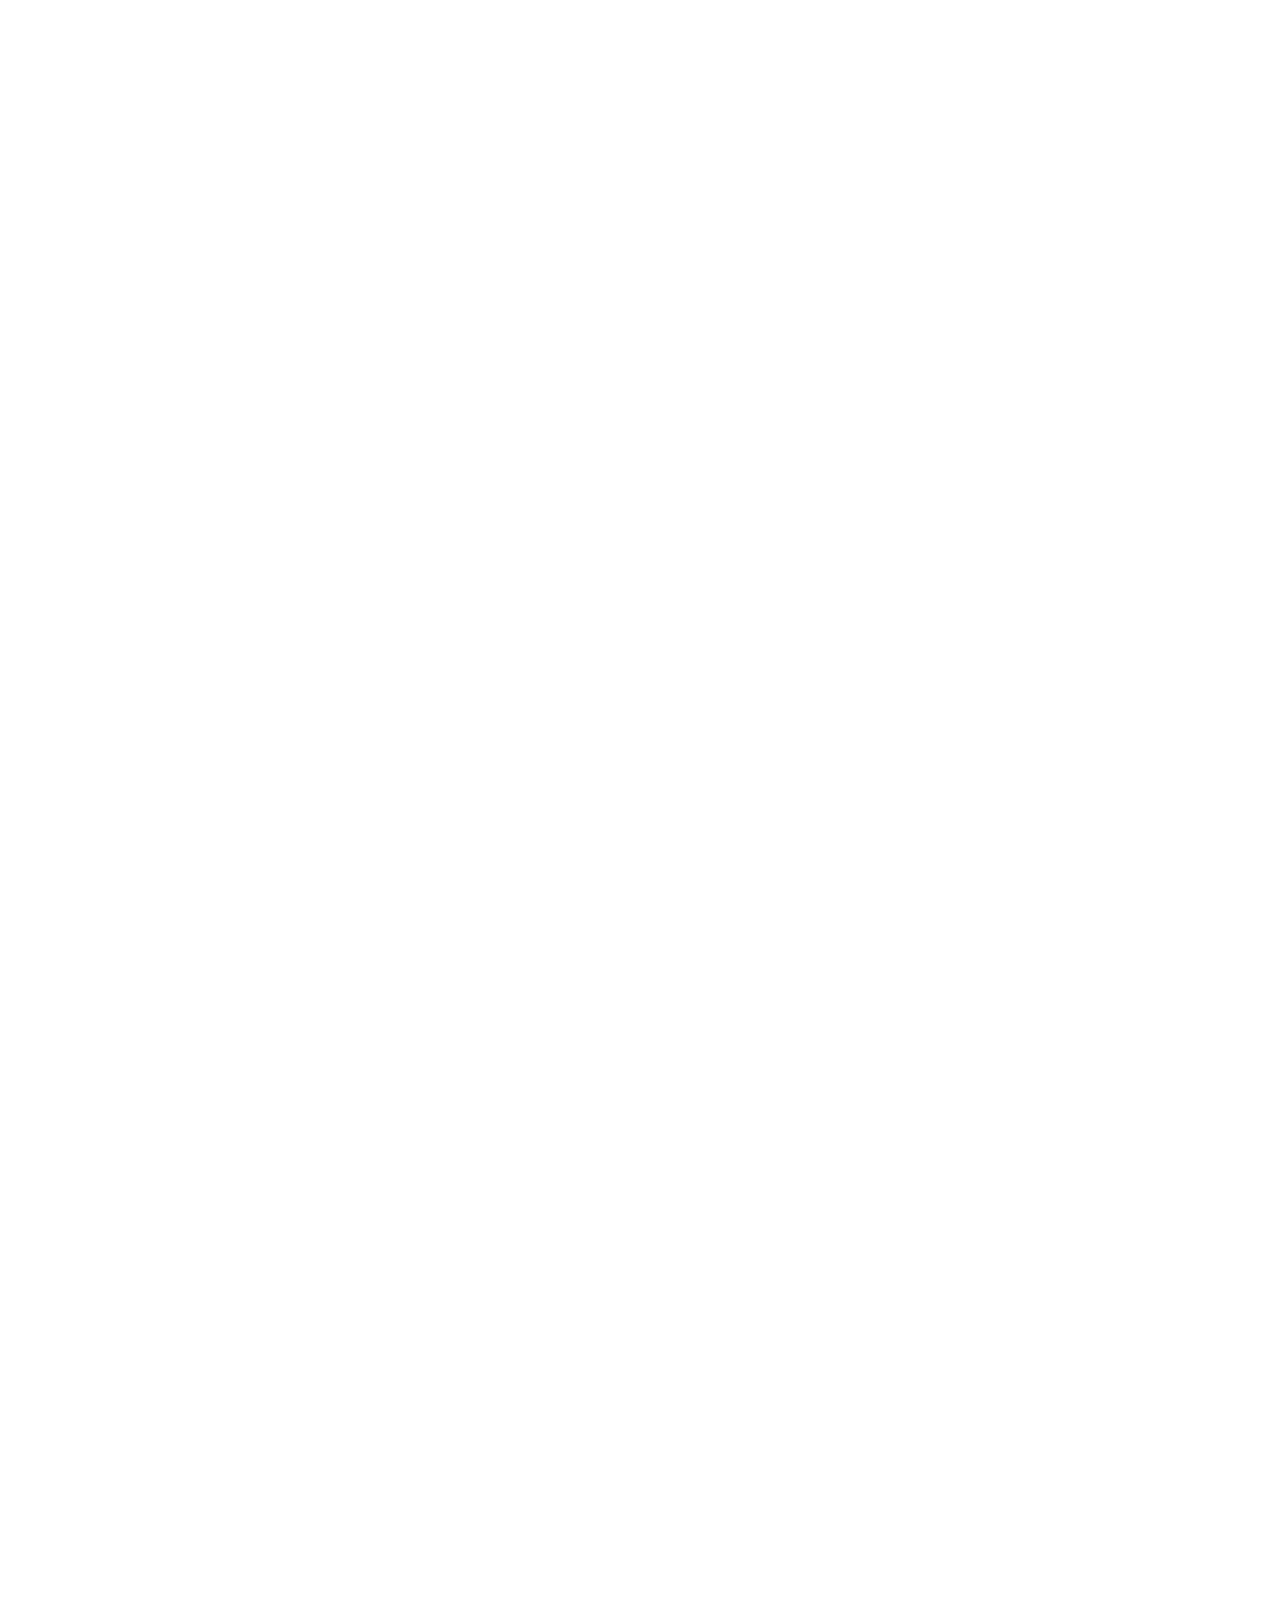
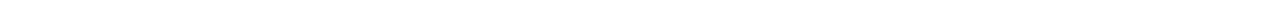
==== commit 7248ad44: "chnage lighting and letter align" ====
--- a/index.html
+++ b/index.html
@@ -84,7 +84,7 @@
                 >
               </li>
               <li class="nav-item">
-                <a class="nav-link" href="#">Light</a>
+                <a class="nav-link" href="#">Lighting</a>
               </li>
               <li class="nav-item">
                 <a class="nav-link" href="#">Software</a>
@@ -122,7 +122,7 @@
           </div>
           <div class="txt">
             <h2>Trademajestic Limited</h2>
-            <h1>SMART LIGHT & IoT</h1>
+            <h1>SMART LIGHTING & IoT</h1>
             <button class="btn btn-contact">
               Contact Us <i class="ml-4 fa-solid fa-caret-right"></i>
             </button>
@@ -272,10 +272,10 @@
 
     <section class="smartLight">
       <div class="container">
-        <div class="text-center d-flex align-items-center pdt-70 small_row">
+        <div class="row d-flex align-items-center pdt-70 small_row">
           <div class="col-sm-6">
             <div class="smartContent">
-              <h1>Smart Light & IoT</h1>
+              <h1>Smart Lighting & IoT</h1>
               <span></span>
               <p class="mt-40">
                 Smart lighting is a technology driven concept that links three
@@ -367,7 +367,7 @@
                 denouncing pleasure.
               </p>
               <input type="text" placeholder="Your Email" />
-              <button class="btn btn-subscribe">subscribe</button>
+              <button class="btn btn-subscribe">Subscribe</button>
             </div>
           </div>
           <div class="col-sm-6 col-md-6 col-lg-3">
@@ -395,7 +395,7 @@
                   <img src="Assets/Images/gallery55.jpg" alt="" />
                 </div>
                 <div class="grid-item">
-                  <img src="Assets/Images/gallery6.png" alt="" />
+                  <img src="Assets/Images/gallery6.jpg" alt="" />
                 </div>
               </div>
             </div>
@@ -446,7 +446,7 @@
 
         <div class="coyright">
           <p>
-            Copyright © 2018. All Rights Reserved.Design and Developed by
+            Copyright © 2018. All Rights Reserved. Design and Developed by
             Trademajestic Limited
           </p>
         </div>
--- a/css/style.css
+++ b/css/style.css
@@ -217,7 +217,7 @@
 }
 .softwareMain p {
   font-family: interR;
-  font-size: 12px;
+  font-size: 13px;
   line-height: 28px;
   margin-top: 12px;
   color: #e4e4e4;
@@ -356,7 +356,7 @@
 .coyright{
   text-align: center;
   font-family: interR;
-  font-size: 16px;
+  font-size: 15px;
   margin-top: 22px;
   padding-bottom: 22px;
   color: white;
@@ -403,4 +403,9 @@
 }
 .txt_black h1{
   text-shadow: 2px 2px 7px black;
+}
+
+.slider .owl-carousel .owl-item img {
+  display: block;
+  width: 75%;
 }--- a/css/mediaQuery.css
+++ b/css/mediaQuery.css
@@ -51,13 +51,13 @@
 @media (max-width:1450px) {
   .firstcol p {
     font-family: interR;
-    font-size: 14px;
+    font-size: 15px;
     margin-top: 24px;
     color: #DBDBDB;
     line-height: 26px;
   }
   .secondcol p {
-    font-size: 14px;
+    font-size: 15px;
     font-family: interR;
     color: var(--white);
     line-height: 22px;
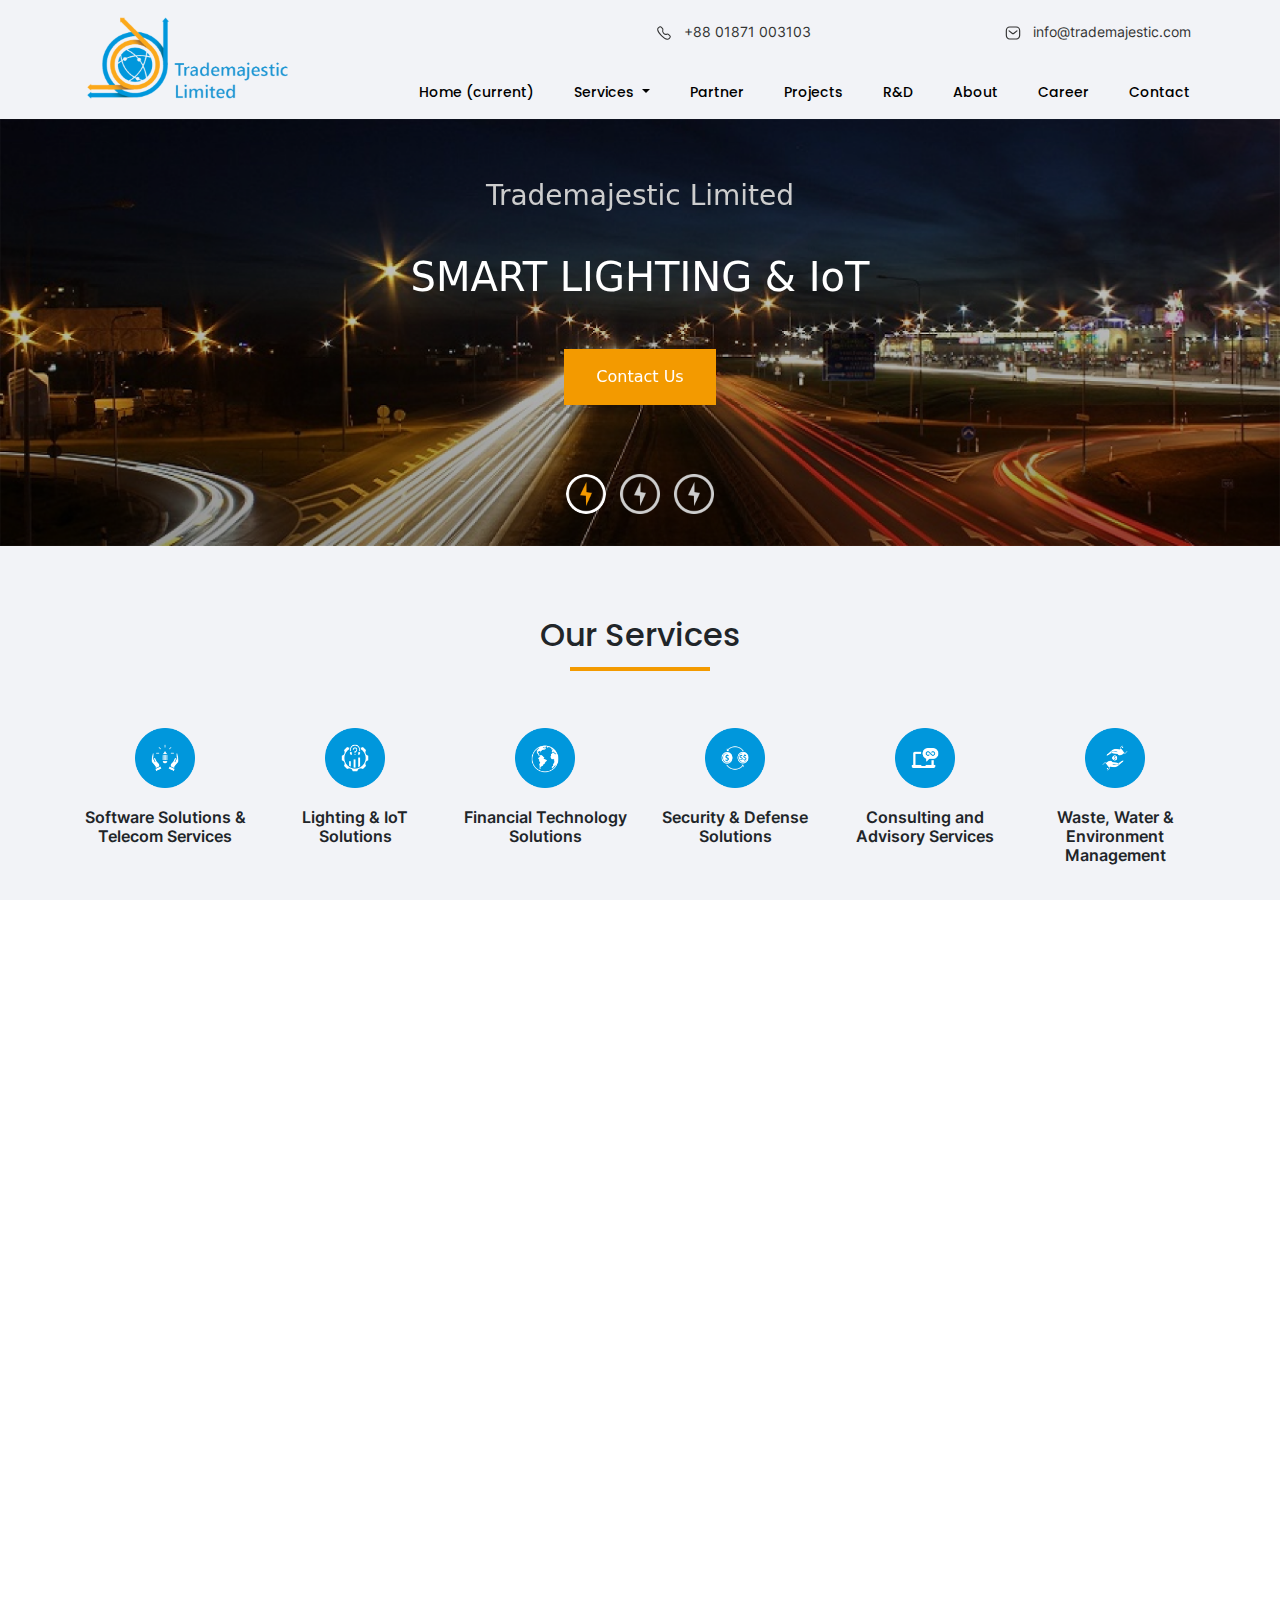
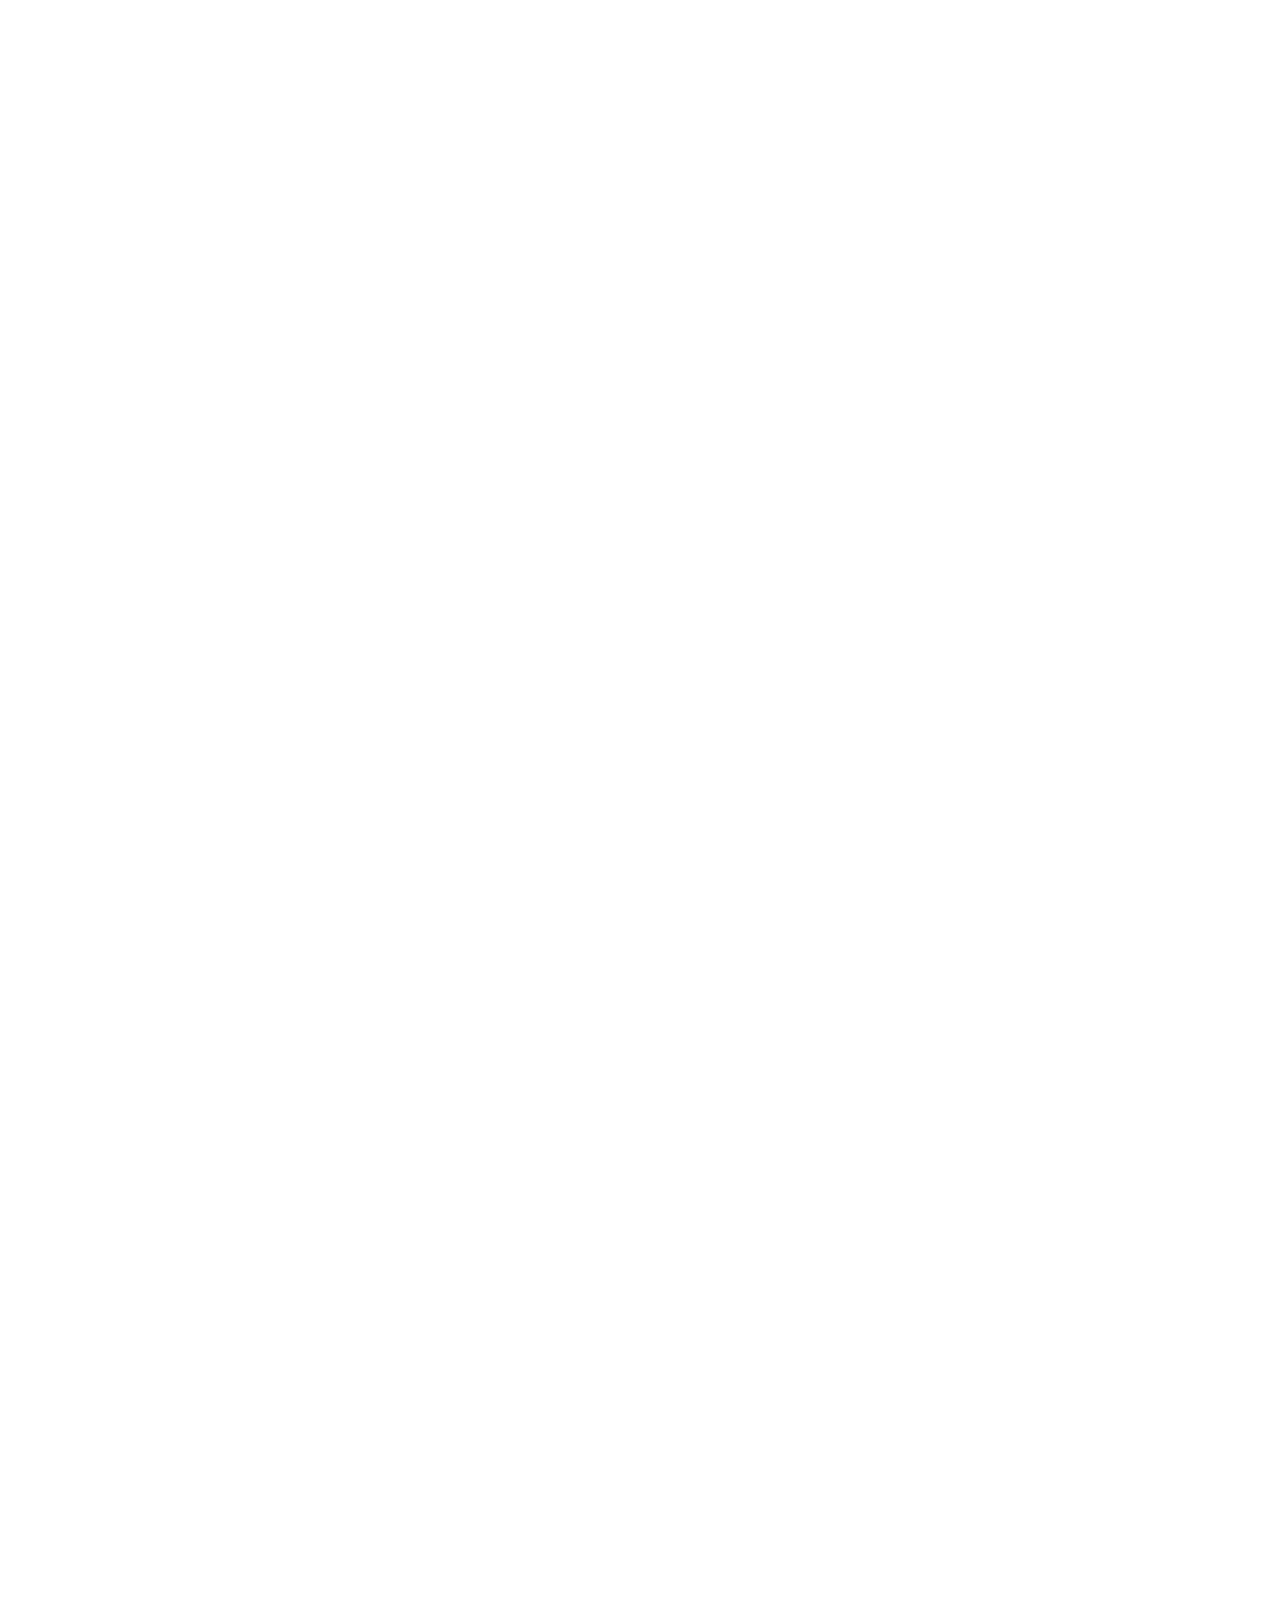
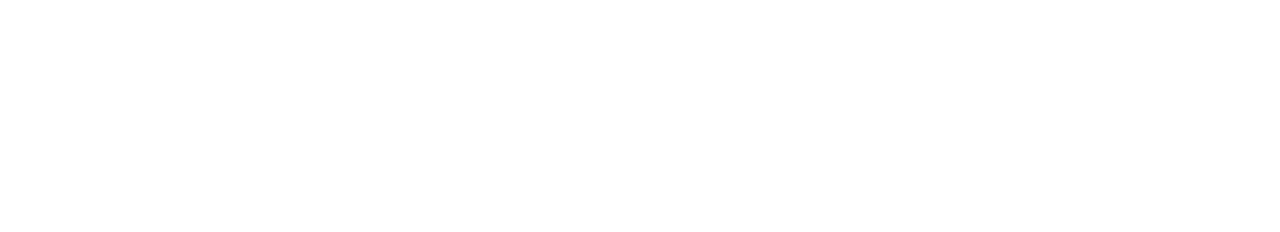
==== commit 64dca9c2: "changes images of smallslider and new page created for each section" ====
--- a/index.html
+++ b/index.html
@@ -1,519 +1,609 @@
-<!DOCTYPE html>
-<html lang="en">
-  <head>
-    <meta charset="UTF-8" />
-    <meta http-equiv="X-UA-Compatible" content="IE=edge" />
-    <meta name="viewport" content="width=device-width, initial-scale=1.0" />
-
-    <meta property="og:type" content="website" />
-    <meta
-      property="og:description"
-      content=" Trademajestic Limited (TML) is a unique enterprise consisting
-    very experienced and skilled team with commanding skills in
-    technology, engineering, investment/financing, and business
-    designing, aimed to be the most effective means of providing
-    world class technology solutions, products and services for
-    Government Agencies, Industries, Enterprises, Investors and
-    Entrepreneurs/Initiatives from Public and Private Sectors."
-    />
-    <meta
-      property="og:image"
-      content="https://i.ibb.co/2WRQjTP/logo.png"
-    />
-    <link rel="preconnect" href="https://fonts.googleapis.com" />
-
-    <title>Trademajestic Limited</title>
-    <link rel="icon" href="Assets/Images/favicon-32x32.png" />
-
-    <!-- Bootstrap css file -->
-    <link rel="stylesheet" href="css/bootstrap.min.css" />
-    <!-- Custom Css with Responsive -->
-    <link rel="stylesheet" href="css/style.css" />
-    <link rel="stylesheet" href="css/mediaQuery.css" />
-    <!-- Carousel Css -->
-    <link rel="stylesheet" href="css/owl.carousel.min.css" />
-    <link rel="stylesheet" href="css/owl.theme.default.min.css" />
-    <!-- Font Awoesome -->
-    <link
-      rel="stylesheet"
-      href="https://cdnjs.cloudflare.com/ajax/libs/font-awesome/6.0.0-beta2/css/all.min.css"
-      integrity="sha512-YWzhKL2whUzgiheMoBFwW8CKV4qpHQAEuvilg9FAn5VJUDwKZZxkJNuGM4XkWuk94WCrrwslk8yWNGmY1EduTA=="
-      crossorigin="anonymous"
-      referrerpolicy="no-referrer"
-    />
-  </head>
-
-  <body>
-    <div class="header">
-      <div class="container">
-        <div class="abs">
-          <div class="pr-3 row d-flex justify-content-end text-end top_nav">
-            <div class="col-lg-4 col-md-5">
-              <a href="tel:+8801975105596" class="padl_5">
-                <img src="Assets/Images/sms.svg" alt="" /> +88 01975 105596</a
-              >
-            </div>
-            <div class="col-lg-4 col-md-5">
-              <a href="mailto:support@trademajestic.com" class="padl_5">
-                <img src="Assets/Images/cell.svg" alt="" />
-                support@trademajestic.com</a
-              >
-            </div>
-          </div>
-        </div>
-        <nav class="navbar navbar-expand-lg navbar-light">
-          <a class="navbar-brand logoimage" href="#">
-            <img src="Assets/Images/logo.png" alt=""
-          /></a>
-          <button
-            class="navbar-toggler"
-            type="button"
-            data-toggle="collapse"
-            data-target="#navbarNav"
-            aria-controls="navbarNav"
-            aria-expanded="false"
-            aria-label="Toggle navigation"
-          >
-            <span class="navbar-toggler-icon"></span>
-          </button>
-          <div class="collapse navbar-collapse" id="navbarNav">
-            <ul class="ml-auto navbar-nav">
-              <li class="nav-item active">
-                <a class="nav-link" href="#"
-                  >Home <span class="sr-only">(current)</span></a
-                >
-              </li>
-              <li class="nav-item">
-                <a class="nav-link" href="#">Lighting</a>
-              </li>
-              <li class="nav-item">
-                <a class="nav-link" href="#">Software</a>
-              </li>
-              <li class="nav-item">
-                <a class="nav-link" href="#">Partner</a>
-              </li>
-              <li class="nav-item">
-                <a class="nav-link" href="#">Project</a>
-              </li>
-              <li class="nav-item">
-                <a class="nav-link" href="#">About</a>
-              </li>
-              <li class="nav-item">
-                <a class="nav-link" href="#">Career</a>
-              </li>
-              <li class="nav-item">
-                <a class="nav-link" href="#">Contact Us</a>
-              </li>
-              <li class="nav-item">
-                <a class="nav-link" href="#">R & D</a>
-              </li>
-            </ul>
-          </div>
-        </nav>
-      </div>
-    </div>
-
-    <!-- Hero Section -->
-    <div class="main_carousel">
-      <div class="owl-carousel owl-theme">
-        <div class="item">
-          <div class="imgCarousel">
-            <img src="Assets/Images/banner1.png" alt="" />
-          </div>
-          <div class="txt">
-            <h2>Trademajestic Limited</h2>
-            <h1>SMART LIGHTING & IoT</h1>
-            <button class="btn btn-contact">
-              Contact Us <i class="ml-4 fa-solid fa-caret-right"></i>
-            </button>
-          </div>
-        </div>
-        <div class="item">
-          <div class="imgCarousel">
-            <img src="Assets/Images/banner2.png" alt="" />
-          </div>
-          <div class="txt">
-            <h2>Trademajestic Limited</h2>
-            <h1>SOFTWARE & TECHNOLOGY SERVICES</h1>
-            <button class="btn btn-contact">
-              Contact Us <i class="ml-4 fa-solid fa-caret-right"></i>
-            </button>
-          </div>
-        </div>
-        <div class="item">
-          <div class="imgCarousel">
-            <img src="Assets/Images/banner3.png" alt="" />
-          </div>
-          <div class="txt txt_black">
-            <h2>Trademajestic Limited</h2>
-            <h1>TRADE FACILITATION SERVICES</h1>
-            <button class="btn btn-contact">
-              Contact Us <i class="ml-4 fa-solid fa-caret-right"></i>
-            </button>
-          </div>
-        </div>
-      </div>
-    </div>
-    <!-- Hero Section End -->
-
-    <!-- Our Services start -->
-    <section class="ourServices pdt-70">
-      <div class="container text-center title">
-        <h1 class="text-center">Our Services</h1>
-        <span></span>
-
-        <div class="row mt-50 mb-70">
-          <div class="col-6 col-sm-4 col-md-2">
-            <div class="serviceContet">
-              <img src="Assets/Images/service1.png" alt="" />
-              <h5>Project Facilitation Services</h5>
-            </div>
-          </div>
-          <div class="col-6 col-sm-4 col-md-2">
-            <div class="serviceContet">
-              <img src="Assets/Images/service2.png" alt="" />
-              <h5>Trading Services</h5>
-            </div>
-          </div>
-          <div class="col-6 col-sm-4 col-md-2">
-            <div class="serviceContet">
-              <img src="Assets/Images/service3.png" alt="" />
-              <h5>Business Support Facilitation Services</h5>
-            </div>
-          </div>
-          <div class="col-6 col-sm-4 col-md-2">
-            <div class="serviceContet">
-              <img src="Assets/Images/service4.png" alt="" />
-              <h5>Trade Facilitation Services</h5>
-            </div>
-          </div>
-          <div class="col-6 col-sm-4 col-md-2">
-            <div class="serviceContet">
-              <img src="Assets/Images/service5.png" alt="" />
-              <h5>Software & Technology Consulting Services</h5>
-            </div>
-          </div>
-          <div class="col-6 col-sm-4 col-md-2">
-            <div class="serviceContet">
-              <img src="Assets/Images/service6.png" alt="" />
-              <h5>Financing Facilitation Services</h5>
-            </div>
-          </div>
-        </div>
-      </div>
-    </section>
-    <!-- Our Services End -->
-
-    <!-- SoftWare -->
-    <section class="softwareBg">
-      <div class="reverseTrans">
-        <div class="container pd-70 pb-70">
-          <div class="softHeader">
-            <div class="softTxt">
-              <h5>Software</h5>
-              <span></span>
-            </div>
-            <div class="seeMore">
-              <button class="btn btn-softsee">
-                See more <i class="ml-4 fa-solid fa-caret-right"></i>
-              </button>
-            </div>
-          </div>
-          <div class="mt-40 row">
-            <div class="col-sm-6 col-md-3">
-              <div class="softwareMain">
-                <img src="Assets/Images/software1.png" alt="" />
-                <h5>IoT-BASED SMART CITY SOLUTION</h5>
-                <p>
-                  GI Pole & LED light installation with necessary materials
-                  including Server based Central Management System for
-                  Chattogram City Corporation (CCC) at 30 main roads (+/-78 km).
-                </p>
-              </div>
-            </div>
-            <div class="col-sm-6 col-md-3">
-              <div class="softwareMain">
-                <img src="Assets/Images/s2.png" alt="" />
-                <h5>APP-BASED LIFE INSURANCE SOLUTION</h5>
-                <p>
-                  Chartered Life Insurance Company Ltd is a life insurance
-                  company in Bangladesh licensed by Insurance Development &
-                  Regulatory Authority (IDRA).
-                </p>
-              </div>
-            </div>
-            <div class="col-sm-6 col-md-3">
-              <div class="softwareMain">
-                <img src="Assets/Images/s3.jpeg" alt="" />
-                <h5>RIDEALIKE</h5>
-                <p>
-                  RideAlike is a peer-to-peer vehicle sharing platform developed
-                  by TML GROUP, which provides its services Android, iOS
-                  applications and Web System.
-                </p>
-              </div>
-            </div>
-            <div class="col-sm-6 col-md-3">
-              <div class="softwareMain">
-                <img src="Assets/Images/software4.png" alt="" />
-                <h5>LIGHTING GRID DESIGN</h5>
-                <p>
-                  GI Pole & LED light installation with necessary materials
-                  including Server based Central Management System for Barishal
-                  City Corporation.
-                </p>
-              </div>
-            </div>
-          </div>
-        </div>
-      </div>
-    </section>
-    <!-- SoftWare End  -->
-
-    <section class="smartLight">
-      <div class="container">
-        <div class="row d-flex align-items-center pdt-70 small_row">
-          <div class="col-sm-6">
-            <div class="smartContent">
-              <h1>Smart Lighting & IoT</h1>
-              <span></span>
-              <p class="mt-40">
-                Smart lighting is a technology driven concept that links three
-                main features of solid-state lighting (SSL) technologies,
-                universal communication interfaces and advanced control.
-                However, this conceptualization is continuously progressing to
-                comply with the guidelines of the next generation of devices
-                that work in the Internet of Things (IoT) environment.
-              </p>
-              <p>
-                Modern smart lighting systems are based on Light Emitting Diode
-                (LED) technology and involve advanced technology drivers. Now
-                the lighting systems are evolving to support different wireless
-                communications interfaces well suited with the IoT environment.
-                Market propensity of SSL systems forecast the accelerated growth
-                of connected IoT lighting control systems in different markets
-                from smart homes to industrial lighting systems. These systems
-                offer advanced features such as spectral control of the light
-                source and also, the inclusion of several communication
-                interfaces.
-              </p>
-            </div>
-          </div>
-          <div class="text-center col-sm-6">
-            <div class="smartcontentImg">
-              <img src="Assets/Images/smartLite.png" alt="" />
-            </div>
-          </div>
-        </div>
-      </div>
-    </section>
-
-    <!-- Second Slider -->
-    <section class="slider">
-      <div class="rakib owl-carousel owl-theme">
-        <div class="item">
-          <img src="Assets/Images/smallSlider1.png" alt="" />
-        </div>
-        <div class="item">
-          <img src="Assets/Images/smallSlider2.png" alt="" />
-        </div>
-        <div class="item">
-          <img src="Assets/Images/smallSlider3.png" alt="" />
-        </div>
-        <div class="item">
-          <img src="Assets/Images/smallSlider4.png" alt="" />
-        </div>
-        <div class="item">
-          <img src="Assets/Images/smallslider5.png" alt="" />
-        </div>
-      </div>
-    </section>
-    <!-- Second Slider End -->
-
-    <!-- footer start -->
-    <section class="footer">
-      <div class="container">
-        <div class="row footerContent">
-          <div class="col-sm-6 col-md-6 col-lg-3">
-            <div class="firstcol">
-              <img src="Assets/Images/footerLogo.png" alt="" />
-              <p>
-                Trademajestic Limited (TML) is a unique enterprise consisting
-                very experienced and skilled team with commanding skills in
-                technology, engineering, investment, financing, and business
-                designing, aimed to be the most effective means of providing
-                world class technology solutions, products and services for
-                Government Agencies, Industries, Enterprises, Investors and
-                Entrepreneurs/Initiatives from Public and Private Sectors.
-              </p>
-            </div>
-          </div>
-          <div class="col-md-6 col-sm-6 col-lg-3">
-            <div class="secondcol">
-              <h5>OFFICE ADDRESS</h5>
-              <p>
-                Nakshi Homes (4th Fl.), 6/1A Segunbagicha, Dhaka-1000,
-                Bangladesh
-              </p>
-              <p class="mt-24">support@trademajestic.com</p>
-              <p class="mt-24">+88 01975 105596</p>
-            </div>
-          </div>
-          <div class="col-sm-6 col-md-6 col-lg-3">
-            <div class="secondcol">
-              <h5>STAY WITH US</h5>
-              <p>
-                But in order to explain to you how all this mistaken idea of
-                denouncing pleasure.
-              </p>
-              <input type="text" placeholder="Your Email" />
-              <button class="btn btn-subscribe">Subscribe</button>
-            </div>
-          </div>
-          <div class="col-sm-6 col-md-6 col-lg-3">
-            <div class="secondcol">
-              <h5>GALLERY</h5>
-
-              <div class="gallery">
-                <div class="grid-item">
-                  <img src="Assets/Images/gallery 11.png" alt="" />
-                </div>
-                <div class="grid-item">
-                  <img src="Assets/Images/gallery22.jpg" alt="" />
-                </div>
-              </div>
-              <div class="gallery">
-                <div class="grid-item">
-                  <img src="Assets/Images/gallery33.jpg" alt="" />
-                </div>
-                <div class="grid-item">
-                  <img src="Assets/Images/gallery44.jpg" alt="" />
-                </div>
-              </div>
-              <div class="gallery">
-                <div class="grid-item">
-                  <img src="Assets/Images/gallery55.jpg" alt="" />
-                </div>
-                <div class="grid-item">
-                  <img src="Assets/Images/gallery6.jpg" alt="" />
-                </div>
-              </div>
-            </div>
-          </div>
-        </div>
-        <div class="row pb-17 small_mar">
-          <div class="text-center col-sm-2 col-md-2 col-lg-1 col-2">
-            <div class="socialIcon">
-              <a
-                href="https://www.facebook.com/Trademajestic-Limited-1891014017826534"
-                target="_blank"
-                ><img src="Assets/Images/footericon1.png" alt=""
-              /></a>
-            </div>
-          </div>
-          <div class="text-center col-sm-2 col-md-2 col-lg-1 col-2">
-            <div class="socialIcon">
-              <a href=""><img src="Assets/Images/footericon2.png" alt="" /></a>
-            </div>
-          </div>
-          <div class="text-center col-sm-2 col-md-2 col-lg-1 col-2">
-            <div class="socialIcon">
-              <a href=""> <img src="Assets/Images/footericon3.png" alt="" /></a>
-            </div>
-          </div>
-          <div class="text-center col-sm-2 col-md-2 col-lg-1 col-2">
-            <div class="socialIcon">
-              <a
-                href="https://www.youtube.com/channel/UCPqhk2k1TOtvswoZRjMecdQ"
-                target="_blank"
-              >
-                <img src="Assets/Images/footericon4.png" alt=""
-              /></a>
-            </div>
-          </div>
-          <div class="text-center col-sm-2 col-md-2 col-lg-1 col-2">
-            <div class="socialIcon">
-              <img src="Assets/Images/footericon5.png" alt="" />
-            </div>
-          </div>
-        </div>
-
-        <div class="row">
-          <div class="col-sm-12">
-            <div class="hr"></div>
-          </div>
-        </div>
-
-        <div class="coyright">
-          <p>
-            Copyright © 2018. All Rights Reserved. Design and Developed by
-            Trademajestic Limited
-          </p>
-        </div>
-      </div>
-    </section>
-
-    <!-- JavaScript Files -->
-    <script src="js/bootstrap.min.js"></script>
-    <script src="js/jquery-3.6.0.min.js"></script>
-    <!-- JavaScript Files -->
-    <script
-      src="https://code.jquery.com/jquery-3.2.1.slim.min.js"
-      integrity="sha384-KJ3o2DKtIkvYIK3UENzmM7KCkRr/rE9/Qpg6aAZGJwFDMVNA/GpGFF93hXpG5KkN"
-      crossorigin="anonymous"
-    ></script>
-    <script
-      src="https://cdnjs.cloudflare.com/ajax/libs/popper.js/1.12.9/umd/popper.min.js"
-      integrity="sha384-ApNbgh9B+Y1QKtv3Rn7W3mgPxhU9K/ScQsAP7hUibX39j7fakFPskvXusvfa0b4Q"
-      crossorigin="anonymous"
-    ></script>
-    <script
-      src="https://maxcdn.bootstrapcdn.com/bootstrap/4.0.0/js/bootstrap.min.js"
-      integrity="sha384-JZR6Spejh4U02d8jOt6vLEHfe/JQGiRRSQQxSfFWpi1MquVdAyjUar5+76PVCmYl"
-      crossorigin="anonymous"
-    ></script>
-
-    <!-- Owl Carousel  -->
-    <script src="js/owl.carousel.min.js"></script>
-
-    <script type="text/javascript">
-      $(".rakib").owlCarousel({
-        loop: true,
-        margin: 10,
-        nav: false,
-        dots: false,
-        responsive: {
-          0: {
-            items: 3,
-          },
-          600: {
-            items: 5,
-          },
-          1000: {
-            items: 5,
-          },
-        },
-      });
-
-      $(".owl-carousel").owlCarousel({
-        loop: true,
-        margin: 10,
-        nav: false,
-        autoplay:true,
-        responsive: {
-          0: {
-            items: 1,
-          },
-          600: {
-            items: 1,
-          },
-          1000: {
-            items: 1,
-          },
-        },
-      });
-    </script>
-
-    <!-- Owl Carousel  -->
-  </body>
-</html>
+<!DOCTYPE html>
+<html lang="en">
+  <head>
+    <meta charset="UTF-8" />
+    <meta http-equiv="X-UA-Compatible" content="IE=edge" />
+    <meta name="viewport" content="width=device-width, initial-scale=1.0" />
+
+    <meta property="og:type" content="website" />
+    <meta
+      property="og:description"
+      content=" Trademajestic Limited (TML) is a unique enterprise consisting
+    very experienced and skilled team with commanding skills in
+    technology, engineering, investment/financing, and business
+    designing, aimed to be the most effective means of providing
+    world class technology solutions, products and services for
+    Government Agencies, Industries, Enterprises, Investors and
+    Entrepreneurs/Initiatives from Public and Private Sectors."
+    />
+    <meta property="og:image" content="https://i.ibb.co/2WRQjTP/logo.png" />
+    <link rel="preconnect" href="https://fonts.googleapis.com" />
+
+    <title>Trademajestic Limited</title>
+    <link rel="icon" href="Assets/Images/favicon-32x32.png" />
+
+    <!-- Bootstrap css file -->
+    <link rel="stylesheet" href="css/bootstrap.min.css" />
+    <!-- Custom Css with Responsive -->
+    <link rel="stylesheet" href="css/style.css" />
+    <link rel="stylesheet" href="css/mediaQuery.css" />
+    <!-- Carousel Css -->
+    <link rel="stylesheet" href="css/owl.carousel.min.css" />
+    <link rel="stylesheet" href="css/owl.theme.default.min.css" />
+    <!-- Font Awoesome -->
+    <link
+      rel="stylesheet"
+      href="https://cdnjs.cloudflare.com/ajax/libs/font-awesome/6.0.0-beta2/css/all.min.css"
+      integrity="sha512-YWzhKL2whUzgiheMoBFwW8CKV4qpHQAEuvilg9FAn5VJUDwKZZxkJNuGM4XkWuk94WCrrwslk8yWNGmY1EduTA=="
+      crossorigin="anonymous"
+      referrerpolicy="no-referrer"
+    />
+  </head>
+
+  <body>
+    <div class="header">
+      <div class="container">
+        <div class="abs">
+          <div class="pr-3 row d-flex justify-content-end text-end top_nav">
+            <div class="col-lg-4 col-md-5">
+              <a href="tel:+8801975105596" class="padl_5">
+                <img src="Assets/Images/sms.svg" alt="" /> +88 01871 003103</a
+              >
+            </div>
+            <div class="col-lg-4 col-md-5">
+              <a href="mailto:support@trademajestic.com" class="padl_5">
+                <img src="Assets/Images/cell.svg" alt="" />
+                info@trademajestic.com</a
+              >
+            </div>
+          </div>
+        </div>
+        <nav class="navbar navbar-expand-lg navbar-light">
+          <a class="navbar-brand logoimage" href="index.html">
+            <img src="Assets/Images/logo.png" alt=""
+          /></a>
+          <button
+            class="navbar-toggler"
+            type="button"
+            data-toggle="collapse"
+            data-target="#navbarNav"
+            aria-controls="navbarNav"
+            aria-expanded="false"
+            aria-label="Toggle navigation"
+          >
+            <span class="navbar-toggler-icon"></span>
+          </button>
+          <div class="collapse navbar-collapse" id="navbarNav">
+            <ul class="ml-auto navbar-nav">
+              <li class="nav-item active">
+                <a class="nav-link" href="#"
+                  >Home <span class="sr-only">(current)</span></a
+                >
+              </li>
+              <li class="nav-item dropdown">
+                <a
+                  class="nav-link dropdown-toggle"
+                  href="#"
+                  id="navbarDropdown"
+                  role="button"
+                  data-toggle="dropdown"
+                  aria-haspopup="true"
+                  aria-expanded="false"
+                >
+                  Services
+                </a>
+                <div class="dropdown-menu" aria-labelledby="navbarDropdown">
+                  <a class="dropdown-item" href="services.html"
+                    >Software Solutions & Telecom Services</a
+                  >
+                  <a class="dropdown-item" href="services.html"
+                    >Lighting & IoT Solutions</a
+                  >
+                  <a class="dropdown-item" href="services.html"
+                    >Financial Technology Solutions
+                  </a>
+                  <a class="dropdown-item" href="services.html"
+                    >Security & Defense Solutions
+                  </a>
+                  <a class="dropdown-item" href="services.html"
+                    >Consulting and Advisory Services
+                  </a>
+                  <a class="dropdown-item" href="services.html"
+                    >Waste, Water & Environment Management
+                  </a>
+                </div>
+              </li>
+              <!-- <li class="nav-item">
+                <a class="nav-link" href="#">Software</a>
+              </li> -->
+              <li class="nav-item">
+                <a class="nav-link" href="partner.html">Partner</a>
+              </li>
+              <li class="nav-item">
+                <a class="nav-link" href="projects.html">Projects</a>
+              </li>
+              <li class="nav-item">
+                <a class="nav-link" href="R&D.html">R&D</a>
+              </li>
+              <li class="nav-item">
+                <a class="nav-link" href="about.html">About</a>
+              </li>
+              <li class="nav-item">
+                <a class="nav-link" href="career.html">Career</a>
+              </li>
+              <li class="nav-item">
+                <a class="nav-link" href="contact.html">Contact</a>
+              </li>
+            </ul>
+          </div>
+        </nav>
+      </div>
+    </div>
+
+    <!-- Hero Section -->
+    <div class="main_carousel">
+      <div class="owl-carousel owl-theme">
+        <div class="item">
+          <div class="imgCarousel">
+            <img src="Assets/Images/banner1.png" alt="" />
+          </div>
+          <div class="txt">
+            <h2>Trademajestic Limited</h2>
+            <h1>SMART LIGHTING & IoT</h1>
+            <button class="btn btn-contact">
+              Contact Us <i class="ml-4 fa-solid fa-caret-right"></i>
+            </button>
+          </div>
+        </div>
+        <div class="item">
+          <div class="imgCarousel">
+            <img src="Assets/Images/banner2.png" alt="" />
+          </div>
+          <div class="txt">
+            <h2>Trademajestic Limited</h2>
+            <h1>SOFTWARE SOLUTIONS & TELECOM SERVICES</h1>
+            <button class="btn btn-contact">
+              Contact Us <i class="ml-4 fa-solid fa-caret-right"></i>
+            </button>
+          </div>
+        </div>
+        <div class="item">
+          <div class="imgCarousel">
+            <img src="Assets/Images/banner3.png" alt="" />
+          </div>
+          <div class="txt txt_black">
+            <h2>Trademajestic Limited</h2>
+            <h1>CONSULTING & ADVISORY SERVICES</h1>
+            <button class="btn btn-contact">
+              Contact Us <i class="ml-4 fa-solid fa-caret-right"></i>
+            </button>
+          </div>
+        </div>
+      </div>
+    </div>
+    <!-- Hero Section End -->
+
+    <!-- Our Services start -->
+    <section class="ourServices pdt-70">
+      <div class="container text-center title">
+        <h1 class="text-center">Our Services</h1>
+        <span></span>
+
+        <div class="row mt-50 mb-70">
+          <div class="col-6 col-sm-4 col-md-2">
+            <div class="serviceContet">
+              <img src="Assets/Images/service1.png" alt="" />
+              <h5>Software Solutions & Telecom Services</h5>
+            </div>
+          </div>
+
+          <div class="col-6 col-sm-4 col-md-2">
+            <div class="serviceContet">
+              <img src="Assets/Images/service3.png" alt="" />
+              <h5>Lighting & IoT Solutions</h5>
+            </div>
+          </div>
+          <div class="col-6 col-sm-4 col-md-2">
+            <div class="serviceContet">
+              <img src="Assets/Images/service2.png" alt="" />
+              <h5>Financial Technology Solutions</h5>
+            </div>
+          </div>
+          <div class="col-6 col-sm-4 col-md-2">
+            <div class="serviceContet">
+              <img src="Assets/Images/service4.png" alt="" />
+              <h5>Security & Defense Solutions</h5>
+            </div>
+          </div>
+          <div class="col-6 col-sm-4 col-md-2">
+            <div class="serviceContet">
+              <img src="Assets/Images/service5.png" alt="" />
+              <h5>Consulting and Advisory Services</h5>
+            </div>
+          </div>
+          <div class="col-6 col-sm-4 col-md-2">
+            <div class="serviceContet">
+              <img src="Assets/Images/service6.png" alt="" />
+              <h5>Waste, Water & Environment Management</h5>
+            </div>
+          </div>
+        </div>
+      </div>
+    </section>
+    <!-- Our Services End -->
+
+    <!-- SoftWare -->
+    <section class="softwareBg">
+      <div class="reverseTrans">
+        <div class="container pd-70 pb-70">
+          <div class="softHeader">
+            <div class="softTxt">
+              <h5>Software</h5>
+              <span></span>
+            </div>
+            <div class="seeMore">
+              <button class="btn btn-softsee">
+                See more <i class="ml-4 fa-solid fa-caret-right"></i>
+              </button>
+            </div>
+          </div>
+          <div class="mt-40 row">
+            <div class="col-sm-6 col-md-3">
+              <div class="softwareMain">
+                <img src="Assets/Images/software1.png" alt="" />
+                <h5>IoT-BASED SMART CITY SOLUTION</h5>
+                <p>
+                  GI Pole & LED light installation with necessary materials
+                  including Server based Central Management System for
+                  Chattogram City Corporation (CCC) at 30 main roads (+/-78 km).
+                </p>
+              </div>
+            </div>
+            <div class="col-sm-6 col-md-3">
+              <div class="softwareMain">
+                <img src="Assets/Images/s2.png" alt="" />
+                <h5>APP-BASED LIFE INSURANCE SOLUTION</h5>
+                <p>
+                  Chartered Life Insurance Company Ltd is a life insurance
+                  company in Bangladesh licensed by Insurance Development &
+                  Regulatory Authority (IDRA).
+                </p>
+              </div>
+            </div>
+            <div class="col-sm-6 col-md-3">
+              <div class="softwareMain">
+                <img src="Assets/Images/s3.jpeg" alt="" />
+                <h5>NATIONAL SHIP RECYCLING ECO SYSTEM</h5>
+                <p>
+                  SRTD is a miniestry of industries, Govt. of Bnagladesh owned
+                  application under the sensrec project funded by Internation
+                  Maritime Organization. This is very comprehensive system which
+                  facilitade design & administration of ship recycling trainee
+                  data & ID card managements.
+                </p>
+              </div>
+            </div>
+            <div class="col-sm-6 col-md-3">
+              <div class="softwareMain">
+                <img src="Assets/Images/software4.png" alt="" />
+                <h5>LIGHTING GRID DESIGN</h5>
+                <p>
+                  GI Pole & LED light installation with necessary materials
+                  including Server based Central Management System for Barishal
+                  City Corporation.
+                </p>
+              </div>
+            </div>
+          </div>
+        </div>
+      </div>
+    </section>
+    <!-- SoftWare End  -->
+
+    <section class="smartLight">
+      <div class="container">
+        <div class="row d-flex align-items-center pdt-70 small_row">
+          <div class="col-sm-6">
+            <div class="smartContent">
+              <h1>Smart Lighting & IoT</h1>
+              <span></span>
+              <p class="mt-40">
+                Smart Lighting Infrastructure Design and Implementation, Best in
+                Class Indoor, Outdoor, Industrial, Sports, Façade LED Lighting
+                Design and Implementation, Smart City Solution Using Different
+                Types of IoT Sensors over RF Based Communication Infrastructure,
+                Design and Consultancy Services on Lighting, Illumination and
+                Related Technology Infrastructure Design etc.
+              </p>
+              <!-- <p>
+                Modern smart lighting systems are based on Light Emitting Diode
+                (LED) technology and involve advanced technology drivers. Now
+                the lighting systems are evolving to support different wireless
+                communications interfaces well suited with the IoT environment.
+                Market propensity of SSL systems forecast the accelerated growth
+                of connected IoT lighting control systems in different markets
+                from smart homes to industrial lighting systems. These systems
+                offer advanced features such as spectral control of the light
+                source and also, the inclusion of several communication
+                interfaces.
+              </p> -->
+            </div>
+          </div>
+          <div class="text-center col-sm-6">
+            <div class="smartcontentImg">
+              <img src="Assets/Images/smartLite.png" alt="" />
+            </div>
+          </div>
+        </div>
+      </div>
+    </section>
+
+    <!-- Second Slider -->
+    <section class="slider">
+      <div class="rakib owl-carousel owl-theme">
+        <div class="item">
+          <img src="Assets/Images/smallSlider/smallslider1.png" alt="" />
+        </div>
+        <div class="item">
+          <img src="Assets/Images/smallSlider/smallSlider2.png" alt="" />
+        </div>
+        <div class="item">
+          <img src="Assets/Images/smallSlider/smallSlider3.png" alt="" />
+        </div>
+        <div class="item">
+          <img src="Assets/Images/smallSlider/smallslider4.png" alt="" />
+        </div>
+        <div class="item">
+          <img src="Assets/Images/smallSlider/smallslider5.png" alt="" />
+        </div>
+        <div class="item">
+          <img src="Assets/Images/smallSlider/smallslider7.png" alt="" />
+        </div>
+
+        <div class="item">
+          <img src="Assets/Images/smallSlider/smallslider8.png" alt="" />
+        </div>
+        <div class="item">
+          <img src="Assets/Images/smallSlider/smallslider9.png" alt="" />
+        </div>
+        <div class="item">
+          <img src="Assets/Images/smallSlider/smallslider10.png" alt="" />
+        </div>
+        <div class="item">
+          <img src="Assets/Images/smallSlider/smallslider11.png" alt="" />
+        </div>
+        <div class="item">
+          <img src="Assets/Images/smallSlider/smallslider12.png" alt="" />
+        </div>
+        <div class="item">
+          <img src="Assets/Images/smallSlider/smallslider13.png" alt="" />
+        </div>
+        <div class="item">
+          <img src="Assets/Images/smallSlider/smallslider14.png" alt="" />
+        </div>
+        <div class="item">
+          <img src="Assets/Images/smallSlider/smallslider15.png" alt="" />
+        </div>
+        <div class="item">
+          <img src="Assets/Images/smallSlider/smallSlider16.png" alt="" />
+        </div>
+        <div class="item">
+          <img src="Assets/Images/smallSlider/smallslider17.png" alt="" />
+        </div>
+        <div class="item">
+          <img src="Assets/Images/smallSlider/smallSlider18.png" alt="" />
+        </div>
+      </div>
+    </section>
+    <!-- Second Slider End -->
+
+    <!-- footer start -->
+    <section class="footer">
+      <div class="container">
+        <div class="row footerContent">
+          <div class="col-sm-6 col-md-6 col-lg-3">
+            <div class="firstcol">
+              <img src="Assets/Images/footerLogo.png" alt="" />
+              <p>
+                Trademajestic Limited (TML) is a unique Engineering enterprise
+                having proven experience in Complex Software Development,
+                Systems Integration, Smart City & IoT Solution Design &
+                Implementation, Smart Lighting Grid Design and Implementation,
+                Smart Infrastructure Development, Security and Defence Solutions
+                design & implementation and Technology Consultancy Services for
+                government organizations and reputed private sector companies.
+              </p>
+            </div>
+          </div>
+          <div class="col-md-6 col-sm-6 col-lg-3">
+            <div class="secondcol">
+              <h6>Corporate/Dhaka North Office</h6>
+              <p>
+                House-39 (Ground Floor), Road # 6, Block # C, Niketan,
+                Gulshan-1, Dhaka-1213, Bangladesh
+              </p>
+
+              <h6>Registered/Dhaka South Office</h6>
+              <p>
+                Nakshi Homes (4th Fl.), 6/1A, Segunbagicha, Dhaka-1000,
+                Bangladesh
+              </p>
+
+              <h6>Regional-1/Chattogram (Ctg) Office</h6>
+              <p>
+                Windermere, House 4/B-1, Road 02, Flat# B-G, Khulshi Hill, South
+                Khulshi, Chattogram-73217, Bangladesh
+              </p>
+
+              <h6>Singapore Office</h6>
+              <p>
+                1 Ang Mo Kio Ind. Park 2A, #05-06 AMK TECH 1, Singapore 568049
+              </p>
+
+              <h6>London (UK) Office</h6>
+              <p>56 Trafalgar Drive, Walton on Thames, Surrey UK, KT121NZ</p>
+
+              <h6>Queries</h6>
+              <p>info@trademajestic.com</p>
+              <h6>Call or Whatsapp</h6>
+              <p>+88 01871 003103, +88 01717 403127</p>
+            </div>
+          </div>
+          <div class="col-sm-6 col-md-6 col-lg-3">
+            <div class="secondcol">
+              <h5>STAY WITH US</h5>
+              <p>
+                To know more about exciting technologies, you are more than
+                welcome to get in touch with us.
+              </p>
+              <input type="text" placeholder="Your Email" />
+              <button class="btn btn-subscribe">Subscribe</button>
+            </div>
+          </div>
+          <div class="col-sm-6 col-md-6 col-lg-3">
+            <div class="secondcol">
+              <h5>GALLERY</h5>
+
+              <div class="gallery">
+                <div class="grid-item">
+                  <img src="Assets/Images/gallery 11.png" alt="" />
+                </div>
+                <div class="grid-item">
+                  <img src="Assets/Images/gallery22.jpg" alt="" />
+                </div>
+              </div>
+              <div class="gallery">
+                <div class="grid-item">
+                  <img src="Assets/Images/gallery33.jpg" alt="" />
+                </div>
+                <div class="grid-item">
+                  <img src="Assets/Images/gallery44.jpg" alt="" />
+                </div>
+              </div>
+              <div class="gallery">
+                <div class="grid-item">
+                  <img src="Assets/Images/gallery55.jpg" alt="" />
+                </div>
+                <div class="grid-item">
+                  <img src="Assets/Images/gallery6.jpg" alt="" />
+                </div>
+              </div>
+            </div>
+          </div>
+        </div>
+        <div class="row pb-17 small_mar">
+          <div class="text-center col-sm-2 col-md-2 col-lg-1 col-2">
+            <div class="socialIcon">
+              <a
+                href="https://www.facebook.com/Trademajestic-Limited-1891014017826534"
+                target="_blank"
+                ><img src="Assets/Images/footericon1.png" alt=""
+              /></a>
+            </div>
+          </div>
+          <div class="text-center col-sm-2 col-md-2 col-lg-1 col-2">
+            <div class="socialIcon">
+              <a href=""><img src="Assets/Images/footericon2.png" alt="" /></a>
+            </div>
+          </div>
+          <div class="text-center col-sm-2 col-md-2 col-lg-1 col-2">
+            <div class="socialIcon">
+              <a href=""> <img src="Assets/Images/footericon3.png" alt="" /></a>
+            </div>
+          </div>
+          <div class="text-center col-sm-2 col-md-2 col-lg-1 col-2">
+            <div class="socialIcon">
+              <a
+                href="https://www.youtube.com/channel/UCPqhk2k1TOtvswoZRjMecdQ"
+                target="_blank"
+              >
+                <img src="Assets/Images/footericon4.png" alt=""
+              /></a>
+            </div>
+          </div>
+          <div class="text-center col-sm-2 col-md-2 col-lg-1 col-2">
+            <div class="socialIcon">
+              <img src="Assets/Images/footericon5.png" alt="" />
+            </div>
+          </div>
+        </div>
+
+        <div class="row">
+          <div class="col-sm-12">
+            <div class="hr"></div>
+          </div>
+        </div>
+
+        <div class="coyright">
+          <p>
+            Copyright © 2016. All Rights Reserved. Design and Developed by
+            Trademajestic Limited.
+          </p>
+        </div>
+      </div>
+    </section>
+
+    <!-- JavaScript Files -->
+    <script src="js/bootstrap.min.js"></script>
+    <script src="js/jquery-3.6.0.min.js"></script>
+    <!-- JavaScript Files -->
+    <script
+      src="https://code.jquery.com/jquery-3.2.1.slim.min.js"
+      integrity="sha384-KJ3o2DKtIkvYIK3UENzmM7KCkRr/rE9/Qpg6aAZGJwFDMVNA/GpGFF93hXpG5KkN"
+      crossorigin="anonymous"
+    ></script>
+    <script
+      src="https://cdnjs.cloudflare.com/ajax/libs/popper.js/1.12.9/umd/popper.min.js"
+      integrity="sha384-ApNbgh9B+Y1QKtv3Rn7W3mgPxhU9K/ScQsAP7hUibX39j7fakFPskvXusvfa0b4Q"
+      crossorigin="anonymous"
+    ></script>
+    <script
+      src="https://maxcdn.bootstrapcdn.com/bootstrap/4.0.0/js/bootstrap.min.js"
+      integrity="sha384-JZR6Spejh4U02d8jOt6vLEHfe/JQGiRRSQQxSfFWpi1MquVdAyjUar5+76PVCmYl"
+      crossorigin="anonymous"
+    ></script>
+
+    <!-- Owl Carousel  -->
+    <script src="js/owl.carousel.min.js"></script>
+
+    <script type="text/javascript">
+      $(".rakib").owlCarousel({
+        loop: true,
+        margin: 10,
+        nav: false,
+        dots: false,
+        responsive: {
+          0: {
+            items: 3,
+          },
+          600: {
+            items: 5,
+          },
+          1000: {
+            items: 5,
+          },
+        },
+      });
+
+      $(".owl-carousel").owlCarousel({
+        loop: true,
+        margin: 10,
+        nav: false,
+        autoplay: true,
+        responsive: {
+          0: {
+            items: 1,
+          },
+          600: {
+            items: 1,
+          },
+          1000: {
+            items: 1,
+          },
+        },
+      });
+    </script>
+
+    <!-- Owl Carousel  -->
+  </body>
+</html>
--- a/css/style.css
+++ b/css/style.css
@@ -1,411 +1,502 @@
-/* Color */
-:root {
-  --secondary: #f39a00;
-  --white: #ffffff;
-  --fontColor: #212121;
-}
-
-/* Font Family */
-@font-face {
-  font-family: poppinsM;
-  src: url(../Assets/Fonts/Poppins-Medium.ttf);
-}
-
-@font-face {
-  font-family: interM;
-  src: url(../Assets/Fonts/Inter-Medium.ttf);
-}
-@font-face {
-  font-family: interSemi;
-  src: url(../Assets/Fonts/Inter-SemiBold.ttf);
-}
-@font-face {
-  font-family: interR;
-  src: url(../Assets/Fonts/Inter-Regular.ttf);
-}
-
-/* Remove html and body default style */
-body{
-  padding: 0px !important;
-  margin: 0px !important;
-  overflow-x: hidden;
-}
-
-/* HomePage */
-.logoimage img {
-  width: 210px;
-  height: 93px;
-}
-.header{
-  background-color: #F2F3F7;
-}
-.nav-item a{
-  font-family: poppinsM;
-  font-size: 14px;
-  color: #000000 !important;
-}
-
-.p-12{
-  padding-top:12px;
-  padding-bottom: 12px;
-}
-.padl_5{
-  padding-left:0.5rem;
-  padding-right:0.5rem;
-}
-.abs a{
-  font-family: interR;
-  font-size: 16px;
-  margin: 0px;
-  text-decoration: none;
-  color: #333333;
-}
-.top_nav img{
-  width: 16px;
-  height: 16px;
-  margin-right:8px;
-}
-
-
-.abs{
-  position: absolute;
-  width:98%;
-  top: 20px;
-  z-index: 999;
- 
-}
-.container{
-  position: relative;
-}
-
-
-.imgCarousel img {
-  position: relative;
-}
-
-.txt {
-  position: absolute;
-  top: 162px;
-  left: 34%;
-  text-align: center;
-  width: 36%;
-}
-.txt h2 {
-  color: #cdcdcd;
-  font-size: 32px;
-}
-.txt h1 {
-  color: var(--white);
-  font-size: 60px;
-  letter-spacing: 2%;
-  margin-top: 20px;
-}
-.btn-contact {
-  background-color: var(--secondary);
-  font-size: 16px !important;
-  color: var(--white) !important;
-  padding: 16px 32px;
-  border-radius: 0px;
-  border: none !important;
-  margin-top: 50px;
-}
-.owl-carousel .owl-item img {
-  display: block;
-  width: 100%;
-  max-height: 640px;
-  object-fit: cover;
-}
-nav {
-  align-items: flex-end !important;
-}
-.pdt-70 {
-  padding-top: 70px;
-}
-.ourServices {
-  background-color: #f2f3f7;
-}
-
-.ourServices h1 {
-  font-size: 48px;
-  margin: 0px;
-  font-family: poppinsM;
-}
-.title span {
-  border-color: #f39a00;
-  border-style: solid;
-  border-width: 0px 0px 4px 0px;
-  display: inline-block;
-  font-size: 30px;
-  padding: 0px 70px;
-  text-align: center;
-}
-
-.mt-50 {
-  margin-top: 50px;
-}
-.serviceContet {
-  text-align: center;
-}
-.serviceContet h5 {
-  text-align: center;
-  font-size: 16px;
-  font-family: interSemi;
-}
-.serviceContet img {
-  height: 72px;
-  height: 72px;
-  object-fit: contain;
-  margin-bottom: 20px;
-}
-.mb-70 {
-  padding-bottom: 70px;
-}
-.softwareBg {
-  background: radial-gradient(
-    266.7% 359.47% at 8.39% 13.38%,
-    #1a2737 3.61%,
-    #0097dc 99.07%
-  );
-  transform: rotate(-180deg);
-}
-.reverseTrans {
-  transform: rotate(-180deg);
-}
-.softHeader {
-  display: flex;
-  justify-content: space-between;
-  align-items: center;
-}
-.softTxt h5 {
-  font-family: interM;
-  font-size: 48px;
-  color: var(--white);
-  margin: 0px !important;
-}
-.softTxt span {
-  border-color: #f39a00;
-  border-style: solid;
-  border-width: 0px 0px 4px 0px;
-  display: inline-block;
-  font-size: 30px;
-  padding: 0px 70px;
-  text-align: center;
-}
-.btn-softsee {
-  font-size: 16px;
-  background-color: var(--white);
-  color: var(--fontColor);
-  padding: 16px 32px;
-  font-family: interM;
-  vertical-align: middle;
-  border-radius: 0px !important;
-}
-.pd-70 {
-  padding-top: 70px;
-}
-.softwareMain img {
-  width: 100%;
-  height: 219px;
-  object-fit: cover;
-}
-.softwareMain h5 {
-  font-family: interM;
-  font-size: 24px;
-  line-height: 32px;
-  color: var(--white);
-  margin-top: 12px;
-}
-.softwareMain p {
-  font-family: interR;
-  font-size: 13px;
-  line-height: 28px;
-  margin-top: 12px;
-  color: #e4e4e4;
-}
-.mt-40 {
-  margin-top: 40px;
-}
-.pb-70 {
-  padding-bottom: 70px;
-}
-.smartLight {
-  background-color: #f2f3f7;
-}
-.smartContent {
-  padding-top: 83px;
-}
-.smartContent h1 {
-  font-family: interM;
-  font-size: 48px;
-  letter-spacing: 4%;
-}
-.smartContent p {
-  font-family: interR;
-  font-size: 16px;
-  line-height: 32px;
-  text-align: justify;
-}
-.smartContent span {
-  border-color: #f39a00;
-  border-style: solid;
-  border-width: 0px 0px 4px 0px;
-  display: inline-block;
-  font-size: 30px;
-  padding: 0px 70px;
-  text-align: center;
-}
-.smartcontentImg img {
-  width: 570px;
-  height: 570px;
-  object-fit: cover;
-}
-
-.slider .owl-theme .owl-dots .owl-dot span {
-  display: none;
-}
-.slider .owl-theme .owl-dots .owl-dot.active span,
-.owl-theme .owl-dots .owl-dot:hover span {
-  display: none;
-}
-.slider {
-  padding: 62px 30px;
-}
-
-.footer {
-  background: radial-gradient(
-    266.7% 359.47% at 8.39% 13.38%,
-    #1a2737 3.61%,
-    #0097dc 99.07%
-  );
-}
-
-.footerContent{
-  padding-top:96px ;
-}
-.firstcol img{
-  width: 136px;
-  height: 60px;
-  object-fit: contain;
-}
-
-.firstcol p{
-  font-family: interR;
-  font-size: 15px;
-  margin-top: 24px;
-  color:#DBDBDB;
-}
-.secondcol{
-  margin-top: 27px;
-}
-.secondcol h5{
-  font-size: 20px;
-  font-family: interSEmi;
-  margin-bottom: 33px;
-  color: var(--white);
-}
-.secondcol p{
-  font-size:15px;
-  font-family: interR;
-  color: var(--white);
-  line-height: 22px;
-}
-.mt-24{
-  margin-top: 24px;
-}
-.secondcol input{
-  width:90%;
-  height: 50px;
-  padding: 14px 21px;
-  font-family: interR;
-  font-size: 16px;
-  margin-top: 36px;
-}
-.btn-subscribe {
-  width: 90%;
-  /* height: 50px; */
-  padding: 14px 30px;
-  font-family: interM;
-  font-size: 18px;
-  margin-top: 36px;
-  background-color: var(--secondary);
-  color: var(--white);
-}
-.gallery{
- display: flex;
-  width: 100%;
-
- 
-}
-.grid-item{
-  width:50%;
-}
-.grid-item img{
-  width:100%;
-  height: 84px;
-  object-fit: cover;
-}
-
-.socialIcon img{
-  width:65%;
-  
-}
-.hr{
-  border-bottom: 1px solid #C4C4C4;
-
-}
-.coyright{
-  text-align: center;
-  font-family: interR;
-  font-size: 15px;
-  margin-top: 22px;
-  padding-bottom: 22px;
-  color: white;
-}
-
-.pb-17{
-  padding-bottom: 17px;
-}
-#navbarNav ul{
-  margin-left: auto !important;
-}
-
-.navbar-expand-lg .navbar-nav .nav-link {
-  padding-left: 2.5rem;
-  padding-right: 0.5rem;
-}
-/* container */
-@media (min-width: 1900px) {
-  .container,
-  .container-lg,
-  .container-md,
-  .container-sm,
-  .container-xl {
-    max-width: 1492px;
-  }
-
- 
-}
-
-html,body
-{
-    width: 100%;
-    height: 100%;
-    margin: 0px;
-    padding: 0px;
-    overflow-x: hidden; 
-}
-nav {
-  align-items: flex-end !important;
-}
-.txt_black h2{
-  text-shadow: 2px 2px 7px black;
-  color: white !important;
-}
-.txt_black h1{
-  text-shadow: 2px 2px 7px black;
-}
-
-.slider .owl-carousel .owl-item img {
-  display: block;
-  width: 75%;
+/* Color */
+:root {
+  --secondary: #f39a00;
+  --white: #ffffff;
+  --fontColor: #212121;
+}
+
+/* Font Family */
+@font-face {
+  font-family: poppinsM;
+  src: url(../Assets/Fonts/Poppins-Medium.ttf);
+}
+
+@font-face {
+  font-family: interM;
+  src: url(../Assets/Fonts/Inter-Medium.ttf);
+}
+
+@font-face {
+  font-family: interSemi;
+  src: url(../Assets/Fonts/Inter-SemiBold.ttf);
+}
+
+@font-face {
+  font-family: interR;
+  src: url(../Assets/Fonts/Inter-Regular.ttf);
+}
+
+/* Remove html and body default style */
+body {
+  padding: 0px !important;
+  margin: 0px !important;
+  overflow-x: hidden;
+}
+
+/* HomePage */
+.logoimage img {
+  width: 210px;
+  height: 93px;
+}
+
+.header {
+  background-color: #F2F3F7;
+}
+
+.nav-item a {
+  font-family: poppinsM;
+  font-size: 14px;
+  color: #000000 !important;
+}
+
+.p-12 {
+  padding-top: 12px;
+  padding-bottom: 12px;
+}
+
+.padl_5 {
+  padding-left: 0.5rem;
+  padding-right: 0.5rem;
+}
+
+.abs a {
+  font-family: interR;
+  font-size: 16px;
+  margin: 0px;
+  text-decoration: none;
+  color: #333333;
+}
+
+.top_nav img {
+  width: 16px;
+  height: 16px;
+  margin-right: 8px;
+}
+
+
+.abs {
+  position: absolute;
+  width: 98%;
+  top: 20px;
+  z-index: 999;
+
+}
+
+.container {
+  position: relative;
+}
+
+
+.imgCarousel img {
+  position: relative;
+}
+
+.txt {
+  position: absolute;
+  top: 162px;
+  left: 34%;
+  text-align: center;
+  width: 36%;
+}
+
+.txt h2 {
+  color: #cdcdcd;
+  font-size: 32px;
+}
+
+.txt h1 {
+  color: var(--white);
+  font-size: 60px;
+  letter-spacing: 2%;
+  margin-top: 20px;
+}
+
+.btn-contact {
+  background-color: var(--secondary);
+  font-size: 16px !important;
+  color: var(--white) !important;
+  padding: 16px 32px;
+  border-radius: 0px;
+  border: none !important;
+  margin-top: 50px;
+}
+
+.owl-carousel .owl-item img {
+  display: block;
+  width: 100%;
+  max-height: 640px;
+  object-fit: cover;
+}
+
+nav {
+  align-items: flex-end !important;
+}
+
+.pdt-70 {
+  padding-top: 70px;
+}
+
+.ourServices {
+  background-color: #f2f3f7;
+}
+
+.ourServices h1 {
+  font-size: 48px;
+  margin: 0px;
+  font-family: poppinsM;
+}
+
+.title span {
+  border-color: #f39a00;
+  border-style: solid;
+  border-width: 0px 0px 4px 0px;
+  display: inline-block;
+  font-size: 30px;
+  padding: 0px 70px;
+  text-align: center;
+}
+
+.mt-50 {
+  margin-top: 50px;
+}
+
+.serviceContet {
+  text-align: center;
+}
+
+.serviceContet h5 {
+  text-align: center;
+  font-size: 16px;
+  font-family: interSemi;
+}
+
+.serviceContet img {
+  height: 72px;
+  height: 72px;
+  object-fit: contain;
+  margin-bottom: 20px;
+}
+
+.mb-70 {
+  padding-bottom: 70px;
+}
+
+.softwareBg {
+  background: radial-gradient(266.7% 359.47% at 8.39% 13.38%,
+      #1a2737 3.61%,
+      #0097dc 99.07%);
+  transform: rotate(-180deg);
+}
+
+.reverseTrans {
+  transform: rotate(-180deg);
+}
+
+.softHeader {
+  display: flex;
+  justify-content: space-between;
+  align-items: center;
+}
+
+.softTxt h5 {
+  font-family: interM;
+  font-size: 48px;
+  color: var(--white);
+  margin: 0px !important;
+}
+
+.softTxt span {
+  border-color: #f39a00;
+  border-style: solid;
+  border-width: 0px 0px 4px 0px;
+  display: inline-block;
+  font-size: 30px;
+  padding: 0px 70px;
+  text-align: center;
+}
+
+.btn-softsee {
+  font-size: 16px;
+  background-color: var(--white);
+  color: var(--fontColor);
+  padding: 16px 32px;
+  font-family: interM;
+  vertical-align: middle;
+  border-radius: 0px !important;
+}
+
+.pd-70 {
+  padding-top: 70px;
+}
+
+.softwareMain img {
+  width: 100%;
+  height: 219px;
+  object-fit: cover;
+}
+
+.softwareMain h5 {
+  font-family: interM;
+  font-size: 24px;
+  line-height: 32px;
+  color: var(--white);
+  margin-top: 12px;
+}
+
+.softwareMain p {
+  font-family: interR;
+  font-size: 13px;
+  line-height: 28px;
+  margin-top: 12px;
+  color: #e4e4e4;
+}
+
+.mt-40 {
+  margin-top: 40px;
+}
+
+.pb-70 {
+  padding-bottom: 70px;
+}
+
+.smartLight {
+  background-color: #f2f3f7;
+}
+
+.smartContent {
+  padding-top: 83px;
+}
+
+.smartContent h1 {
+  font-family: interM;
+  font-size: 48px;
+  letter-spacing: 4%;
+}
+
+.smartContent p {
+  font-family: interR;
+  font-size: 16px;
+  line-height: 32px;
+  text-align: justify;
+}
+
+.smartContent span {
+  border-color: #f39a00;
+  border-style: solid;
+  border-width: 0px 0px 4px 0px;
+  display: inline-block;
+  font-size: 30px;
+  padding: 0px 70px;
+  text-align: center;
+}
+
+.smartcontentImg img {
+  width: 570px;
+  height: 570px;
+  object-fit: cover;
+}
+
+.slider .owl-theme .owl-dots .owl-dot span {
+  display: none;
+}
+
+.slider .owl-theme .owl-dots .owl-dot.active span,
+.owl-theme .owl-dots .owl-dot:hover span {
+  display: none;
+}
+
+.slider {
+  padding: 62px 30px;
+}
+
+.footer {
+  background: radial-gradient(266.7% 359.47% at 8.39% 13.38%,
+      #1a2737 3.61%,
+      #0097dc 99.07%);
+}
+
+.footerContent {
+  padding-top: 96px;
+}
+
+.firstcol img {
+  width: 136px;
+  height: 60px;
+  object-fit: contain;
+}
+
+.firstcol p {
+  font-family: interR;
+  font-size: 15px;
+  margin-top: 24px;
+  color: #DBDBDB;
+}
+
+.secondcol {
+  margin-top: 27px;
+}
+
+.secondcol h5 {
+  font-size: 20px;
+  font-family: interSEmi;
+  margin-bottom: 33px;
+  color: var(--white);
+}
+
+.secondcol h6 {
+  font-size: 15px;
+  font-family: interSEmi;
+  margin-bottom: 8px;
+  color: var(--white);
+}
+
+.secondcol p {
+  font-size: 12px;
+  font-family: inter;
+  color: #DBDBDB;
+  /*color: var(--white);*/
+  line-height: 22px;
+}
+
+.mt-24 {
+  margin-top: 24px;
+}
+
+.secondcol input {
+  width: 90%;
+  height: 50px;
+  padding: 14px 21px;
+  font-family: interR;
+  font-size: 16px;
+  margin-top: 36px;
+}
+
+.btn-subscribe {
+  width: 90%;
+  /* height: 50px; */
+  padding: 14px 30px;
+  font-family: interM;
+  font-size: 18px;
+  margin-top: 36px;
+  background-color: var(--secondary);
+  color: var(--white);
+}
+
+.gallery {
+  display: flex;
+  width: 100%;
+
+
+}
+
+.grid-item {
+  width: 50%;
+}
+
+.grid-item img {
+  width: 100%;
+  height: 84px;
+  object-fit: cover;
+}
+
+.socialIcon img {
+  width: 65%;
+
+}
+
+.hr {
+  border-bottom: 1px solid #C4C4C4;
+
+}
+
+.coyright {
+  text-align: center;
+  font-family: interR;
+  font-size: 15px;
+  margin-top: 22px;
+  padding-bottom: 22px;
+  color: white;
+}
+
+.pb-17 {
+  padding-bottom: 17px;
+}
+
+#navbarNav ul {
+  margin-left: auto !important;
+}
+
+.navbar-expand-lg .navbar-nav .nav-link {
+  padding-left: 2.5rem;
+  padding-right: 0.5rem;
+}
+
+/* container */
+@media (min-width: 1900px) {
+
+  .container,
+  .container-lg,
+  .container-md,
+  .container-sm,
+  .container-xl {
+    max-width: 1492px;
+  }
+
+
+}
+
+html, body {
+  width: 100%;
+  height: 100%;
+  margin: 0px;
+  padding: 0px;
+  overflow-x: hidden;
+}
+
+nav {
+  align-items: flex-end !important;
+}
+
+.txt_black h2 {
+  text-shadow: 2px 2px 7px black;
+  color: white !important;
+}
+
+.txt_black h1 {
+  text-shadow: 2px 2px 7px black;
+}
+
+.slider .owl-carousel .owl-item img {
+  display: block;
+  width: 75%;
+}
+
+.dropdown-menu a {
+  font-family: interR;
+}
+
+.underContractionPage {
+  background-image: url(../Assets/Images/banner1.png);
+
+  display: flex;
+  flex-direction: column;
+  height: 450px;
+  width: 100% !important;
+  justify-content: center;
+  align-items: center;
+  background-repeat: no-repeat;
+  background-size:cover;
+}
+
+.underContractionPage h2 {
+  color: #CDCDCD;
+  font-family: interM;
+  font-size: 32px;
+}
+
+.underContractionPage h1 {
+  color: white;
+  font-family: interSemi;
+  font-size: 60px;
+  margin-top: 20px;
 }--- a/css/mediaQuery.css
+++ b/css/mediaQuery.css
@@ -1,365 +1,370 @@
-@media (max-width: 1800px) {
-  .smartcontentImg img {
-    width: 100%;
-    height: auto;
-    object-fit: contain;
-  }
-  .txt {
-    position: absolute;
-    top: 100px;
-    left: 0%;
-    text-align: center;
-    width: 100%;
-  }
-  .txt h1 {
-    color: var(--white);
-    font-size: 40px;
-    letter-spacing: 2%;
-    margin-top: 40px;
-  }
-  .txt h2 {
-    color: #cdcdcd;
-    font-size: 28px;
-  }
-  .btn-contact {
-    background-color: var(--secondary);
-    font-size: 16px !important;
-    color: var(--white) !important;
-    padding: 16px 32px;
-    border-radius: 0px;
-    border: none !important;
-    margin-top: 40px;
-  }
-  .owl-theme .owl-dots, .owl-theme .owl-nav {
-    text-align: center;
-    -webkit-tap-highlight-color: transparent;
-    position: absolute;
-    bottom: 20px !important;
-    left: 50% !important;
-    z-index: 15;
-    width: 60%;
-    padding-left: 0;
-    margin-left: -30%;
-    text-align: center;
-    list-style: none;
-  }
-
-}
-
-
-
-@media (max-width:1450px) {
-  .firstcol p {
-    font-family: interR;
-    font-size: 15px;
-    margin-top: 24px;
-    color: #DBDBDB;
-    line-height: 26px;
-  }
-  .secondcol p {
-    font-size: 15px;
-    font-family: interR;
-    color: var(--white);
-    line-height: 22px;
-}
-.coyright {
-  text-align: center;
-  font-family: interR;
-  font-size: 14px;
-  margin-top: 22px;
-  padding-bottom: 22px;
-  color: white;
-}
-.softwareMain h5 {
-  font-family: interM;
-  font-size: 18px;
-  line-height: 32px;
-  color: var(--white);
-  margin-top: 12px;
-}
-.ourServices h1 {
-  font-size: 40px;
-  margin: 0px;
-  font-family: poppinsM;
-}
-.softTxt h5 {
-  font-family: interM;
-  font-size: 40px;
-  color: var(--white);
-  margin: 0px !important;
-}
-.smartContent h1 {
-  font-family: interM;
-  font-size: 40px;
-}
-.smartContent p {
-  font-family: interR;
-  font-size: 15px;
-  line-height: 32px;
-}
-.serviceContet h5 {
-  text-align: center;
-  font-size: 15px;
-  font-family: interSemi;
-}
-.abs a {
-  font-family: interR;
-  font-size: 14px;
-  margin: 0px;
-  text-decoration: none;
-  color: rgb(51, 51, 51);
-}
-}
-
-@media (max-width: 1300px) {
-  .txt {
-    position: absolute;
-    top: 60px;
-    left: 0%;
-    text-align: center;
-    width: 100%;
-  }
-  .ourServices h1 {
-    font-size: 32px;
-    margin: 0px;
-    font-family: poppinsM;
-  }
-  .serviceContet h5 {
-    text-align: center;
-    font-size: 16px;
-    font-family: interSemi;
-}
-.serviceContet img {
-  width: 60px;
-  height: 60px;
-  object-fit: contain;
-  margin-bottom: 20px;
-}
-.softTxt h5 {
-  font-family: interM;
-  font-size: 30px;
-  color: var(--white);
-  margin: 0px !important;
-}
-.btn-softsee {
-  font-size: 16px;
-  background-color: var(--white);
-  color: var(--fontColor);
-  padding: 11px 32px;
-  font-family: interM;
-  vertical-align: middle;
-  border-radius: 0px !important;
-}
-.softwareMain h5 {
-  font-family: interM;
-  font-size: 22px;
-  line-height: 32px;
-  margin-top: 12px;
-}
-.smartContent h1 {
-  font-family: interM;
-  font-size: 32px;
-  letter-spacing: 4%;
-}
-.smartContent p {
-  font-family: interR;
-  font-size: 15px;
-  line-height: 30px;
-}
-.secondcol p {
-  font-size: 15px;
-  font-family: interR;
-  color: var(--white);
-  line-height: 22px;
-}
-.firstcol p {
-  font-family: interR;
-  font-size: 15px;
-  margin-top: 24px;
-  color: #DBDBDB;
-}
-.coyright {
-  text-align: center;
-  font-family: interR;
-  font-size: 14px;
-  margin-top: 22px;
-  padding-bottom: 22px;
-  color: white;
-}
-.softwareMain img {
-  width: 100%;
-  height:auto;
-  object-fit: cover;
-}
-.softwareMain h5 {
-  font-family: interM;
-  font-size: 17px;
-  line-height: 32px;
-  color: var(--white);
-  margin-top: 12px;
-}
-
-}
-
-@media (max-width: 1200px) {
-  .txt {
-    position: absolute;
-    top: 50px;
-    left: 0%;
-    text-align: center;
-    width: 100%;
-  }
-  .txt h1 {
-    color: var(--white);
-    font-size: 40px;
-    letter-spacing: 2%;
-    margin-top: 20px;
-  }
-  .navbar-expand-lg .navbar-nav .nav-link {
-    padding-left: 0.7rem;
-    padding-right: 0.7rem;
-}
-
-}
-
-@media (max-width:1080px) {
-  .btn-contact {
-    background-color: var(--secondary);
-    font-size: 14px !important;
-    color: var(--white) !important;
-    padding: 11px 21px;
-    border-radius: 0px;
-    border: none !important;
-    margin-top: 11px;
-  }
-  .owl-theme .owl-dots .owl-dot.active span, .owl-theme .owl-dots .owl-dot:hover span {
-    width: 30px !important;
-    height: 30px !important;
-    margin: 5px 7px;
-    background-size: 30px 30px !important;
-  }
-  .owl-theme .owl-dots .owl-dot span {
-    width: 30px !important;
-    height: 30px !important;
-    display: block;
-    background-size: 30px 30px !important;
-    object-fit: contain;
-  }
-  .smartContent {
-    padding-top:0px;
-}
-}
-
-@media (max-width: 991.98px) {
-  .txt {
-    position: absolute;
-    top: 25px;
-    left: 0%;
-    text-align: center;
-    width: 100%;
-  }
-  .txt h2 {
-    color: #cdcdcd;
-    font-size: 22px;
-  }
-  .txt h1 {
-    color: var(--white);
-    font-size: 26px;
-    letter-spacing: 2%;
-    margin-top: 15px;
-  }
-  .btn-contact {
-    background-color: var(--secondary);
-    font-size: 14px !important;
-    color: var(--white) !important;
-    padding: 7px 15px;
-    border-radius: 0px;
-    border: none !important;
-    margin-top: 11px;
-  }
-  .abs{
-    display: none;
-  }
-  nav {
-    align-items:center !important;
-}
-.logoimage img {
-  width: 170px;
-  height: 70px;
-  object-fit: contain;
-}
-.small_row{
-  display: flex;
-  align-items: center;
-}
-.socialIcon img {
-  width:50%;
-}
-.small_mar{
-  margin-top: 30px;
-}
-}
-
-@media (max-width: 767.98px) {
-  .owl-theme .owl-dots, .owl-theme .owl-nav {
-    text-align: center;
-    -webkit-tap-highlight-color: transparent;
-    position: absolute;
-    bottom: 0px !important;
-    left: 50% !important;
-    z-index: 15;
-    width: 60%;
-    padding-left: 0;
-    margin-left: -30%;
-    text-align: center;
-    list-style: none;
-  }
-  .btn-contact {
-    font-size: 11px !important;
-    padding: 5px 13px;
-    border: none !important;
-    margin-top: 5px;
-  }
-  .socialIcon img {
-    width: 70%;
-}
-.softwareMain img {
-  width: 100%;
-  height: auto;
-  object-fit: cover;
-  margin-top: 30px;
-}
-}
-
-@media (max-width: 575.98px) {
-  .main_carousel .owl-carousel .owl-item img {
-    display: block;
-    width: 100%;
-    height:90vh;
-}
-.txt {
-  position: absolute;
-  top: 30%;
-  left: 0%;
-  text-align: center;
-  width: 100%;
-}
-.secondcol input {
-  width: 101%;
-  height: 50px;
-  padding: 14px 21px;
-  font-family: interR;
-  font-size: 16px;
-  margin-top: 36px;
-}
-.btn-subscribe {
-  width: 100%;
-  /* height: 50px; */
-  padding: 14px 30px;
-  font-family: interM;
-  font-size: 18px;
-  margin-top: 36px;
-  background-color: var(--secondary);
-  color: var(--white);
-}
+@media (max-width: 1800px) {
+  .smartcontentImg img {
+    width: 100%;
+    height: auto;
+    object-fit: contain;
+  }
+  .txt {
+    position: absolute;
+    top: 100px;
+    left: 0%;
+    text-align: center;
+    width: 100%;
+  }
+  .txt h1 {
+    color: var(--white);
+    font-size: 40px;
+    letter-spacing: 2%;
+    margin-top: 40px;
+  }
+  .txt h2 {
+    color: #cdcdcd;
+    font-size: 28px;
+  }
+  .btn-contact {
+    background-color: var(--secondary);
+    font-size: 16px !important;
+    color: var(--white) !important;
+    padding: 16px 32px;
+    border-radius: 0px;
+    border: none !important;
+    margin-top: 40px;
+  }
+  .owl-theme .owl-dots, .owl-theme .owl-nav {
+    text-align: center;
+    -webkit-tap-highlight-color: transparent;
+    position: absolute;
+    bottom: 20px !important;
+    left: 50% !important;
+    z-index: 15;
+    width: 60%;
+    padding-left: 0;
+    margin-left: -30%;
+    text-align: center;
+    list-style: none;
+  }
+
+}
+
+
+
+@media (max-width:1450px) {
+  .firstcol p {
+    font-family: interR;
+    font-size: 15px;
+    margin-top: 24px;
+    color: #DBDBDB;
+    line-height: 26px;
+  }
+  .secondcol p {
+    font-size: 12px;
+    font-family: interR;
+    color:#DBDBDB;
+
+    line-height: 22px;
+}
+.coyright {
+  text-align: center;
+  font-family: interR;
+  font-size: 14px;
+  margin-top: 22px;
+  padding-bottom: 22px;
+  color: white;
+}
+.softwareMain h5 {
+  font-family: interM;
+  font-size: 18px;
+  line-height: 32px;
+  color: var(--white);
+  margin-top: 12px;
+}
+.ourServices h1 {
+  font-size: 40px;
+  margin: 0px;
+  font-family: poppinsM;
+}
+.softTxt h5 {
+  font-family: interM;
+  font-size: 40px;
+  color: var(--white);
+  margin: 0px !important;
+}
+.smartContent h1 {
+  font-family: interM;
+  font-size: 40px;
+}
+.smartContent p {
+  font-family: interR;
+  font-size: 15px;
+  line-height: 32px;
+}
+.serviceContet h5 {
+  text-align: center;
+  font-size: 15px;
+  font-family: interSemi;
+}
+.abs a {
+  font-family: interR;
+  font-size: 14px;
+  margin: 0px;
+  text-decoration: none;
+  color: rgb(51, 51, 51);
+}
+.navbar-expand-lg .navbar-nav .nav-link {
+  padding-left: 2rem;
+  padding-right: 0.5rem;
+}
+}
+
+@media (max-width: 1300px) {
+  .txt {
+    position: absolute;
+    top: 60px;
+    left: 0%;
+    text-align: center;
+    width: 100%;
+  }
+  .ourServices h1 {
+    font-size: 32px;
+    margin: 0px;
+    font-family: poppinsM;
+  }
+  .serviceContet h5 {
+    text-align: center;
+    font-size: 16px;
+    font-family: interSemi;
+}
+.serviceContet img {
+  width: 60px;
+  height: 60px;
+  object-fit: contain;
+  margin-bottom: 20px;
+}
+.softTxt h5 {
+  font-family: interM;
+  font-size: 30px;
+  color: var(--white);
+  margin: 0px !important;
+}
+.btn-softsee {
+  font-size: 16px;
+  background-color: var(--white);
+  color: var(--fontColor);
+  padding: 11px 32px;
+  font-family: interM;
+  vertical-align: middle;
+  border-radius: 0px !important;
+}
+.softwareMain h5 {
+  font-family: interM;
+  font-size: 22px;
+  line-height: 32px;
+  margin-top: 12px;
+}
+.smartContent h1 {
+  font-family: interM;
+  font-size: 32px;
+  letter-spacing: 4%;
+}
+.smartContent p {
+  font-family: interR;
+  font-size: 15px;
+  line-height: 30px;
+}
+.secondcol p {
+  font-size: 15px;
+  font-family: interR;
+  color: var(--white);
+  line-height: 22px;
+}
+.firstcol p {
+  font-family: interR;
+  font-size: 15px;
+  margin-top: 24px;
+  color: #DBDBDB;
+}
+.coyright {
+  text-align: center;
+  font-family: interR;
+  font-size: 14px;
+  margin-top: 22px;
+  padding-bottom: 22px;
+  color: white;
+}
+.softwareMain img {
+  width: 100%;
+  height:auto;
+  object-fit: cover;
+}
+.softwareMain h5 {
+  font-family: interM;
+  font-size: 17px;
+  line-height: 32px;
+  color: var(--white);
+  margin-top: 12px;
+}
+
+}
+
+@media (max-width: 1200px) {
+  .txt {
+    position: absolute;
+    top: 50px;
+    left: 0%;
+    text-align: center;
+    width: 100%;
+  }
+  .txt h1 {
+    color: var(--white);
+    font-size: 40px;
+    letter-spacing: 2%;
+    margin-top: 20px;
+  }
+  .navbar-expand-lg .navbar-nav .nav-link {
+    padding-left: 0.7rem;
+    padding-right: 0.7rem;
+}
+
+}
+
+@media (max-width:1080px) {
+  .btn-contact {
+    background-color: var(--secondary);
+    font-size: 14px !important;
+    color: var(--white) !important;
+    padding: 11px 21px;
+    border-radius: 0px;
+    border: none !important;
+    margin-top: 11px;
+  }
+  .owl-theme .owl-dots .owl-dot.active span, .owl-theme .owl-dots .owl-dot:hover span {
+    width: 30px !important;
+    height: 30px !important;
+    margin: 5px 7px;
+    background-size: 30px 30px !important;
+  }
+  .owl-theme .owl-dots .owl-dot span {
+    width: 30px !important;
+    height: 30px !important;
+    display: block;
+    background-size: 30px 30px !important;
+    object-fit: contain;
+  }
+  .smartContent {
+    padding-top:0px;
+}
+}
+
+@media (max-width: 991.98px) {
+  .txt {
+    position: absolute;
+    top: 25px;
+    left: 0%;
+    text-align: center;
+    width: 100%;
+  }
+  .txt h2 {
+    color: #cdcdcd;
+    font-size: 22px;
+  }
+  .txt h1 {
+    color: var(--white);
+    font-size: 26px;
+    letter-spacing: 2%;
+    margin-top: 15px;
+  }
+  .btn-contact {
+    background-color: var(--secondary);
+    font-size: 14px !important;
+    color: var(--white) !important;
+    padding: 7px 15px;
+    border-radius: 0px;
+    border: none !important;
+    margin-top: 11px;
+  }
+  .abs{
+    display: none;
+  }
+  nav {
+    align-items:center !important;
+}
+.logoimage img {
+  width: 170px;
+  height: 70px;
+  object-fit: contain;
+}
+.small_row{
+  display: flex;
+  align-items: center;
+}
+.socialIcon img {
+  width:50%;
+}
+.small_mar{
+  margin-top: 30px;
+}
+}
+
+@media (max-width: 767.98px) {
+  .owl-theme .owl-dots, .owl-theme .owl-nav {
+    text-align: center;
+    -webkit-tap-highlight-color: transparent;
+    position: absolute;
+    bottom: 0px !important;
+    left: 50% !important;
+    z-index: 15;
+    width: 60%;
+    padding-left: 0;
+    margin-left: -30%;
+    text-align: center;
+    list-style: none;
+  }
+  .btn-contact {
+    font-size: 11px !important;
+    padding: 5px 13px;
+    border: none !important;
+    margin-top: 5px;
+  }
+  .socialIcon img {
+    width: 70%;
+}
+.softwareMain img {
+  width: 100%;
+  height: auto;
+  object-fit: cover;
+  margin-top: 30px;
+}
+}
+
+@media (max-width: 575.98px) {
+  .main_carousel .owl-carousel .owl-item img {
+    display: block;
+    width: 100%;
+    height:90vh;
+}
+.txt {
+  position: absolute;
+  top: 30%;
+  left: 0%;
+  text-align: center;
+  width: 100%;
+}
+.secondcol input {
+  width: 101%;
+  height: 50px;
+  padding: 14px 21px;
+  font-family: interR;
+  font-size: 16px;
+  margin-top: 36px;
+}
+.btn-subscribe {
+  width: 100%;
+  /* height: 50px; */
+  padding: 14px 30px;
+  font-family: interM;
+  font-size: 18px;
+  margin-top: 36px;
+  background-color: var(--secondary);
+  color: var(--white);
+}
 }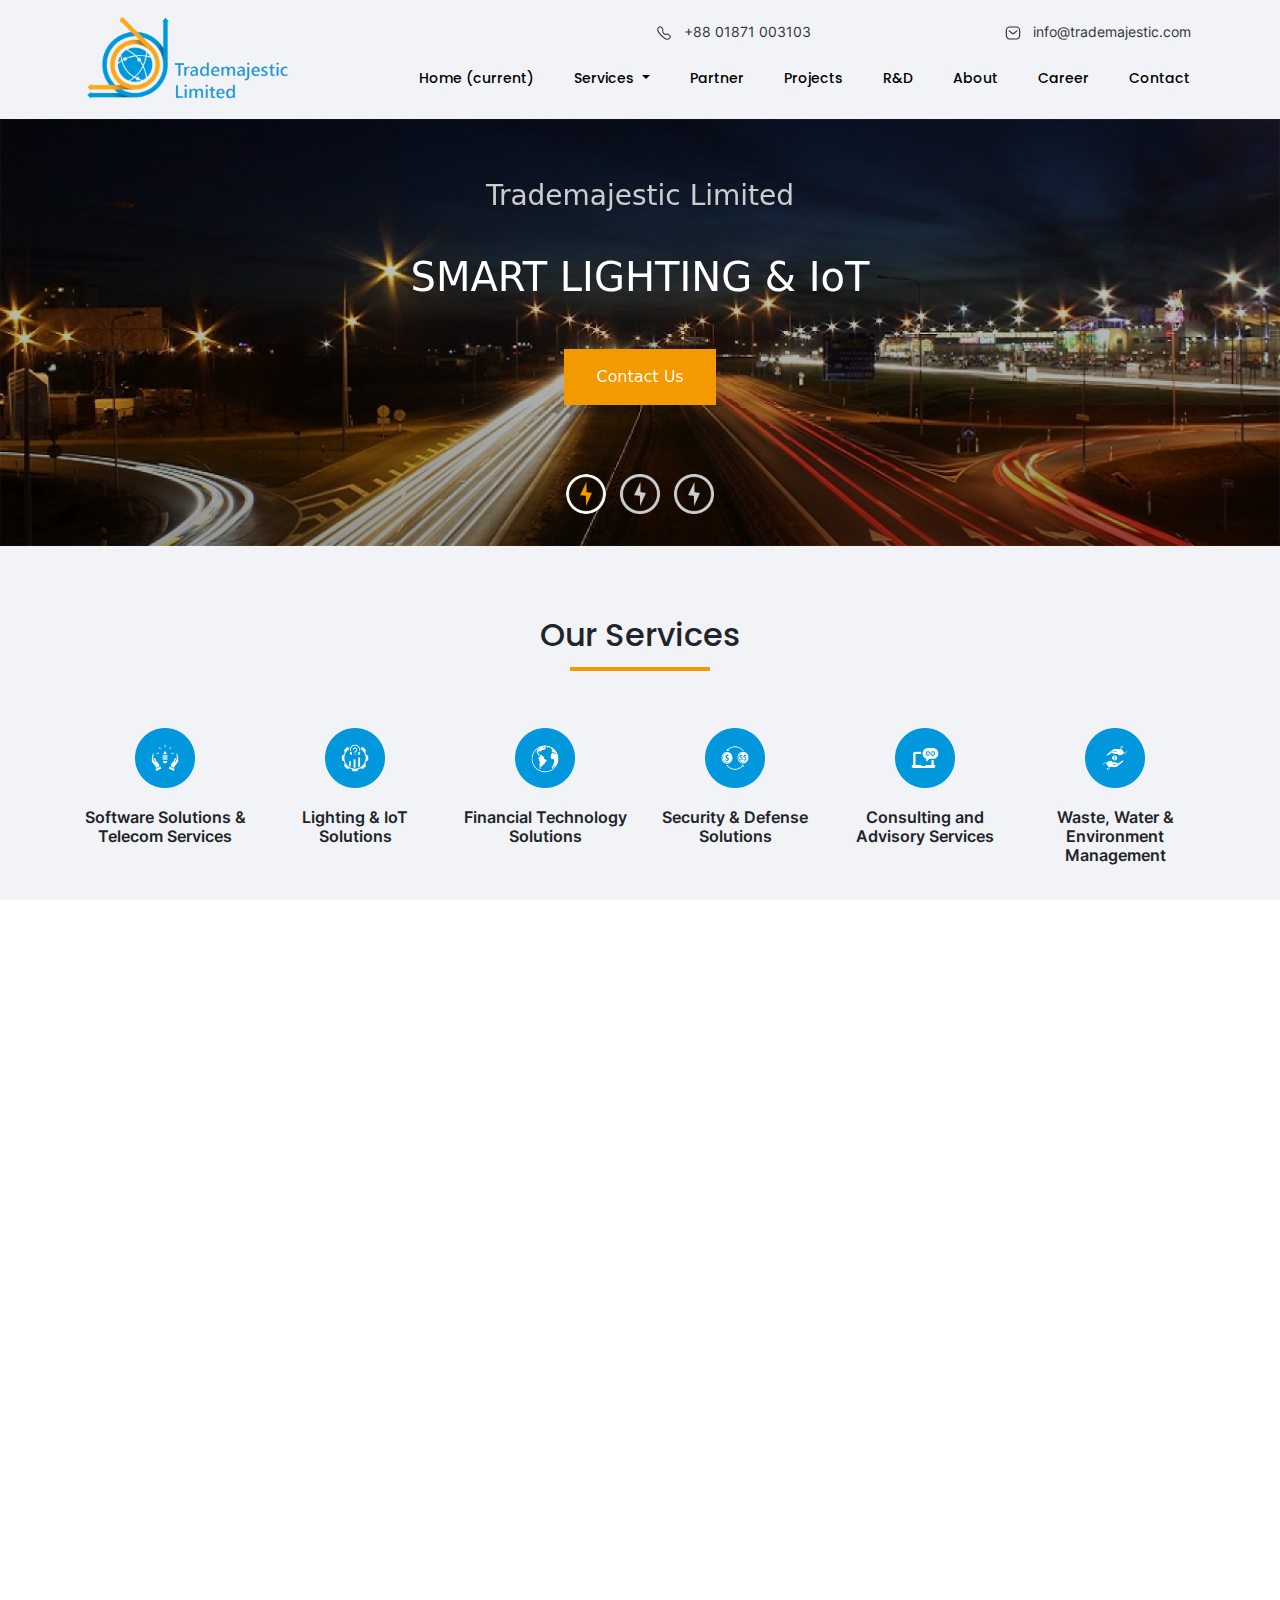
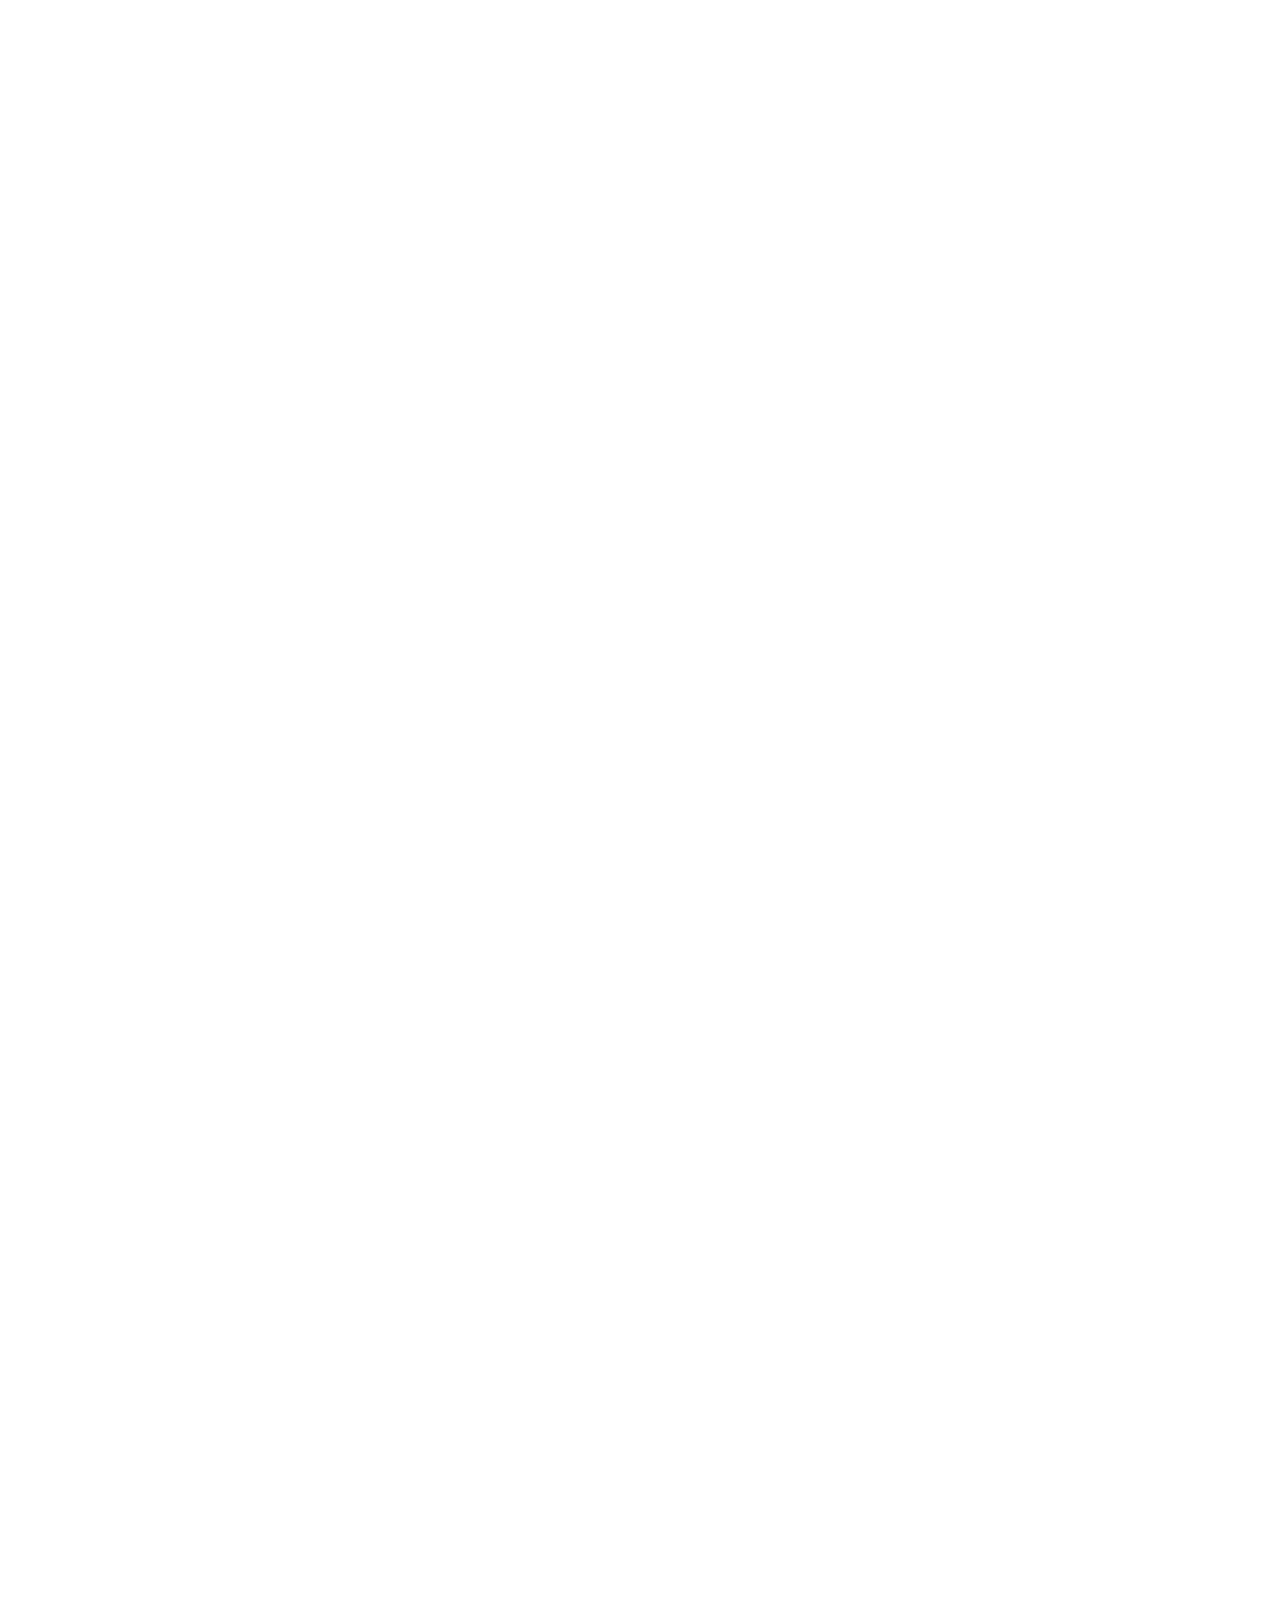
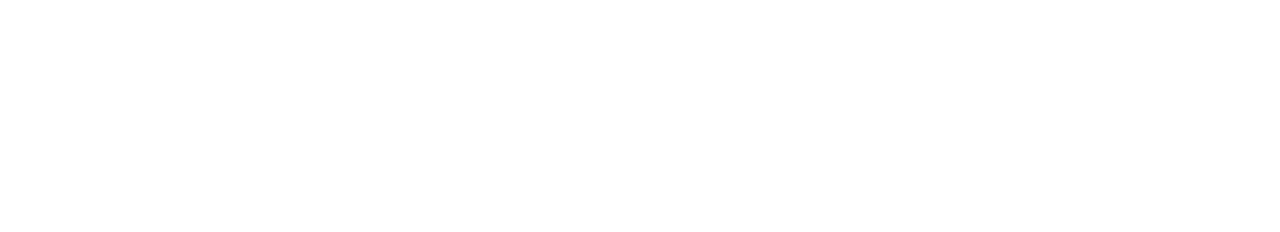
==== commit 8ea926e5: "change navbar without responsive" ====
--- a/index.html
+++ b/index.html
@@ -133,6 +133,7 @@
               </li>
               <li class="nav-item">
                 <a class="nav-link" href="contact.html">Contact</a>
+           
               </li>
             </ul>
           </div>
@@ -572,6 +573,7 @@
         margin: 10,
         nav: false,
         dots: false,
+        autoplay: true,
         responsive: {
           0: {
             items: 3,
--- a/css/style.css
+++ b/css/style.css
@@ -470,9 +470,15 @@
   display: block;
   width: 75%;
 }
+.dropdown-menu {
+border: none !important;
+}
+
 
 .dropdown-menu a {
   font-family: interR;
+  padding: 15px 20px !important;
+  font-size: 14px;
 }
 
 .underContractionPage {
@@ -499,4 +505,202 @@
   font-family: interSemi;
   font-size: 60px;
   margin-top: 20px;
-}+}
+
+
+
+/* Partners */
+.smartParter span {
+  border-color: #f39a00;
+  border-style: solid;
+  border-width: 0px 0px 4px 0px;
+  display: inline-block;
+  font-size: 30px;
+  padding: 0px 70px;
+  text-align: center;
+}
+.smartParter{
+  margin-top: 40px;
+}
+
+
+.singlePartner {
+  position: relative;
+  margin: auto;
+  overflow: hidden;
+}
+.singlePartner{
+  max-width: 100%;
+  transition: all 0.3s;
+  display: block;
+  width: 100%;
+  height:135px;
+  position: relative;
+  object-fit: cover;
+  padding: 15px;
+  background-color: white;
+  border-radius: 5px;
+ 
+}
+
+.singlePartner img {
+  border-radius: 5px;
+}
+
+.overlay {
+  position: absolute;
+  top: 0;
+  bottom: 0;
+  left: 0;
+  right: 0;
+  height: 100%;
+  width: 100%;
+  opacity: 0;
+  transition: .3s ease;
+  background:radial-gradient(266.7% 359.47% at 8.39% 13.38%, #1a2737 3.61%, #0097dc 99.07%);
+}
+.icon {
+  color: white !important;
+  font-size:30px;
+  position: absolute;
+  top: 50%;
+  left: 50%;
+  transform: translate(-50%, -50%);
+  -ms-transform: translate(-50%, -50%);
+  text-align: center;
+}
+
+.fa-link:hover {
+  color: #eee;
+  z-index: 9999;
+  transform: scale(1.3);
+}
+
+.singlePartner:hover .overlay {
+
+transition: 0.5s;
+  opacity: .9;
+}
+
+.singleProjects{
+  position: relative;
+  /* display: flex; */
+  margin-top:25px;
+  padding: 10px;
+  background-color: #F6F6F6;
+  border-radius: 8px;
+
+}
+/* .singlePimg{
+  flex: 30%;
+} */
+.singlePimg img{
+  width: 100%;
+  height: 230px;
+  object-fit:cover;
+}
+/* .singlePcon{
+  flex: 60%;
+  padding-left:30px;
+}
+*/
+.goDetails{
+ 
+  padding-left: 10px;
+  display: flex;
+  align-items: center;
+  justify-content:center;
+} 
+
+.singlePcon h1{
+ font-size: 22px;
+ font-family: interSemi;
+
+}
+.singlePcon h2{
+  font-size:18px;
+  font-family: interM;
+  margin-top: 15px;
+  text-align: justify;
+ }
+ .singlePcon p{
+  font-size:15px;
+  font-family: interR;
+  margin-top:15px;
+  text-align: justify;
+ }
+ .fa-arrow-alt-circle-right{
+   font-size: 50px;
+   cursor: pointer;
+
+ }
+ .fa-arrow-alt-circle-right:hover{
+  transform: translate(20px, 0px);
+  border-radius: 50%;
+  color: #0097dc;
+  transition-duration: 1s;
+}
+nav ul{
+  padding: 0px !important;
+margin: 0px !important;
+}
+nav ul li{
+
+  position: relative;
+  list-style: none;
+  display: inline-block;
+  font-family: interR;
+  font-size: 14px;
+}
+nav ul li a{
+  display: block;
+  padding: 0 15px;
+  text-decoration: none;
+  line-height: 50px;
+  font-family: interR;
+  font-size: 20px;
+ align-items: center;
+}
+
+nav ul li ul {
+  position: absolute;
+  top: 60px;
+  display: none;
+}
+
+nav ul li:hover >ul{
+  display: block;
+  background-color:white;
+  z-index: 99999;
+
+}
+nav ul ul li{
+  width:330px;
+  float: none;
+  display: list-item;
+  position: relative;
+}
+nav ul ul ul{
+  position: absolute;
+  top:15px;
+  left:330px;
+}
+.navh:hover{
+  background-color: #e9ecef !important;
+}
+.mtR .fa{
+  margin-top: -5px !important;
+}
+
+
+
+
+
+
+
+
+
+
+
+
+
--- a/css/mediaQuery.css
+++ b/css/mediaQuery.css
@@ -253,6 +253,19 @@
   .smartContent {
     padding-top:0px;
 }
+
+.singlePartner {
+  max-width: 100%;
+  transition: all 0.3s;
+  display: block;
+  width: 100%;
+  height: auto;
+  position: relative;
+  object-fit: cover;
+  /* padding: 15px; */
+  background-color: white;
+  border-radius: 5px;
+}
 }
 
 @media (max-width: 991.98px) {
@@ -334,6 +347,9 @@
   object-fit: cover;
   margin-top: 30px;
 }
+
+
+
 }
 
 @media (max-width: 575.98px) {
@@ -367,4 +383,46 @@
   background-color: var(--secondary);
   color: var(--white);
 }
+.singlePcon{
+  margin-top: 20px;
+}
+.underContractionPage h2 {
+  color: #CDCDCD;
+  font-family: interM;
+  font-size: 24px;
+}
+.underContractionPage h1 {
+  color: white;
+  font-family: interSemi;
+  font-size: 45px;
+  margin-top: 20px;
+}
+.singlePcon h1 {
+  font-size:19px;
+  font-family: interSemi;
+}
+.singlePcon h2 {
+  font-size: 16px;
+  font-family: interM;
+  margin-top: 15px;
+  text-align: justify;
+}
+.singlePcon p {
+  font-size: 13px;
+  font-family: interR;
+  margin-top: 15px;
+  text-align: justify;
+}
+.fa-arrow-alt-circle-right {
+  font-size: 40px;
+  cursor: pointer;
+}
+.singleProjects {
+  position: relative;
+  /* display: flex; */
+  margin-top: 41px;
+  padding: 10px;
+  background-color: #F6F6F6;
+  border-radius: 8px;
+}
 }